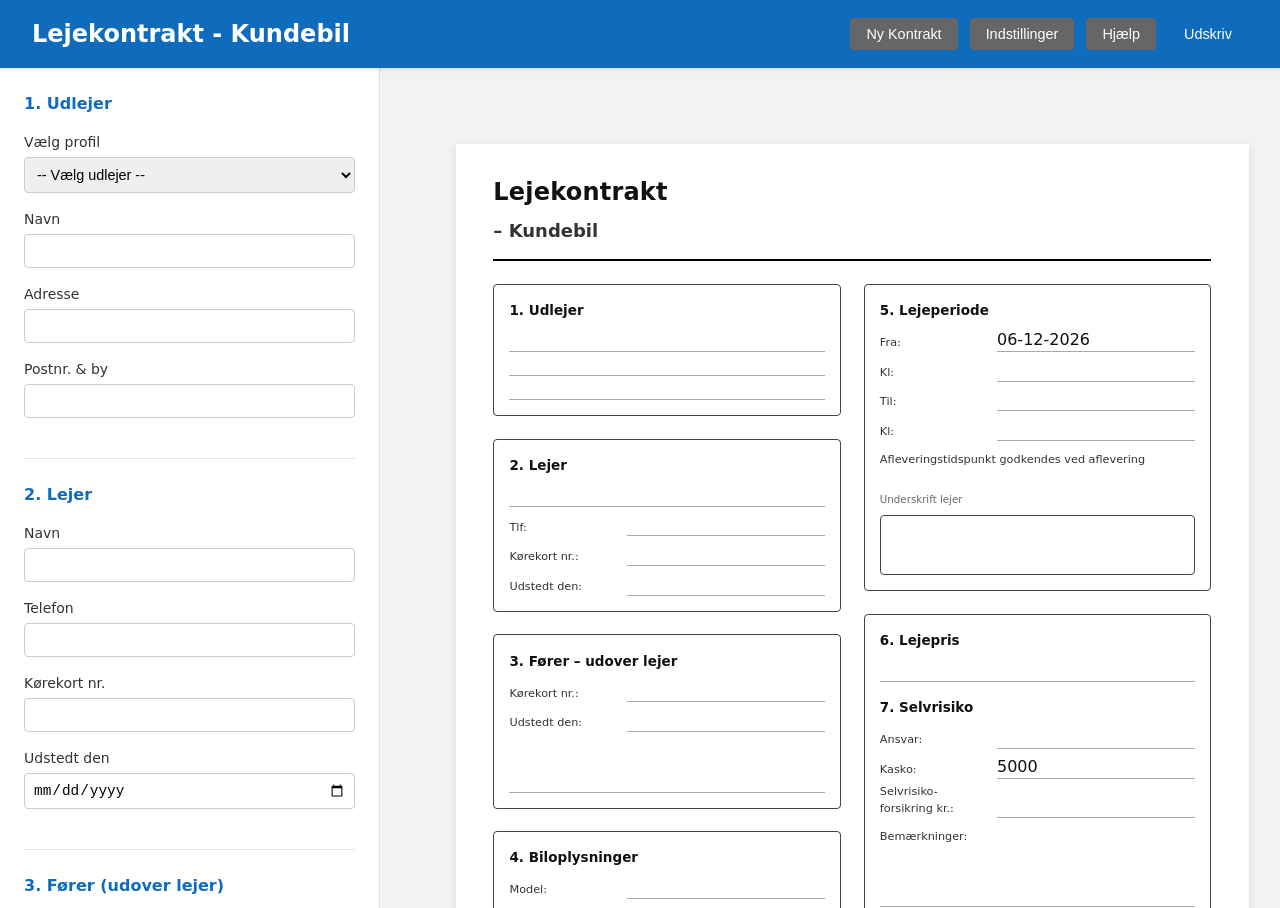
==== index.html @ b152ab87 "Initial commit – lejekontrakt web app Vanilla JS rental contract generator with LocalStorage persist" ====
<!DOCTYPE html>
<html lang="da">
<head>
  <meta charset="UTF-8">
  <meta name="viewport" content="width=device-width, initial-scale=1.0">
  <title>Lejekontrakt - Kundebil</title>
  <link rel="stylesheet" href="css/app.css">
  <link rel="stylesheet" href="css/print.css">
</head>
<body>
  <!-- Header -->
  <header class="app-header no-print">
    <div class="header-content">
      <h1>Lejekontrakt - Kundebil</h1>
      <div class="header-actions">
        <button id="new-contract-btn" class="btn btn-secondary">Ny Kontrakt</button>
        <button id="settings-btn" class="btn btn-secondary">Indstillinger</button>
        <button id="help-btn" class="btn btn-secondary">Hjælp</button>
        <button id="print-btn" class="btn btn-primary">Udskriv</button>
      </div>
    </div>
  </header>

  <!-- Main Layout -->
  <div class="app-container">
    <!-- Sidebar Form -->
    <aside class="form-sidebar no-print">
      <form id="contract-form">
        <!-- Udlejer Section -->
        <section class="form-section">
          <h2>1. Udlejer</h2>
          <div class="form-group">
            <label for="udlejer-select">Vælg profil</label>
            <select id="udlejer-select" class="form-control">
              <option value="">-- Vælg udlejer --</option>
            </select>
          </div>
          <div class="form-group">
            <label for="udlejer-navn">Navn</label>
            <input type="text" id="udlejer-navn" name="udlejer.navn" class="form-control">
          </div>
          <div class="form-group">
            <label for="udlejer-adresse">Adresse</label>
            <input type="text" id="udlejer-adresse" name="udlejer.adresse" class="form-control">
          </div>
          <div class="form-group">
            <label for="udlejer-postby">Postnr. & by</label>
            <input type="text" id="udlejer-postby" name="udlejer.postby" class="form-control">
          </div>
        </section>

        <!-- Lejer Section -->
        <section class="form-section">
          <h2>2. Lejer</h2>
          <div class="form-group">
            <label for="lejer-navn">Navn</label>
            <input type="text" id="lejer-navn" name="lejer.navn" class="form-control">
          </div>
          <div class="form-group">
            <label for="lejer-tlf">Telefon</label>
            <input type="text" id="lejer-tlf" name="lejer.tlf" class="form-control">
          </div>
          <div class="form-group">
            <label for="lejer-koerekortnr">Kørekort nr.</label>
            <input type="text" id="lejer-koerekortnr" name="lejer.koerekortnr" class="form-control">
          </div>
          <div class="form-group">
            <label for="lejer-koerekort-udstedt">Udstedt den</label>
            <input type="date" id="lejer-koerekort-udstedt" name="lejer.koerekort_udstedt" class="form-control">
          </div>
        </section>

        <!-- Fører Section -->
        <section class="form-section">
          <h2>3. Fører (udover lejer)</h2>
          <div class="form-group">
            <label for="foerer-koerekortnr">Kørekort nr.</label>
            <input type="text" id="foerer-koerekortnr" name="foerer.koerekortnr" class="form-control">
          </div>
          <div class="form-group">
            <label for="foerer-koerekort-udstedt">Udstedt den</label>
            <input type="date" id="foerer-koerekort-udstedt" name="foerer.koerekort_udstedt" class="form-control">
          </div>
          <div class="form-group">
            <label for="foerer-tekst">Yderligere oplysninger</label>
            <textarea id="foerer-tekst" name="foerer.tekst" class="form-control" rows="2"></textarea>
          </div>
        </section>

        <!-- Bil Section -->
        <section class="form-section">
          <h2>4. Biloplysninger</h2>
          <div class="form-group">
            <label for="car-select">Vælg bil</label>
            <select id="car-select" class="form-control">
              <option value="">-- Vælg bil --</option>
            </select>
          </div>
          <div class="form-group">
            <label for="bil-model">Model</label>
            <input type="text" id="bil-model" name="bil.model" class="form-control">
          </div>
          <div class="form-group">
            <label for="bil-regnr">Reg. nr.</label>
            <input type="text" id="bil-regnr" name="bil.regnr" class="form-control">
          </div>
          <div class="form-group">
            <label for="bil-km-start">Kilometer ved start</label>
            <input type="text" id="bil-km-start" name="bil.km_start" class="form-control">
          </div>
          <div class="form-group">
            <label for="bil-km-slut">Ved aflevering</label>
            <input type="text" id="bil-km-slut" name="bil.km_slut" class="form-control">
          </div>
          <div class="form-group">
            <label for="bil-kort-km">Kørt km</label>
            <input type="text" id="bil-kort-km" name="bil.kort_km" class="form-control">
          </div>
          <div class="form-group">
            <label for="bil-braendstof">Brændstof pr. km kr.</label>
            <input type="text" id="bil-braendstof" name="bil.braendstof_pr_km" class="form-control">
          </div>
        </section>

        <!-- Lejeperiode Section -->
        <section class="form-section">
          <h2>5. Lejeperiode</h2>
          <div class="form-group">
            <label for="leje-fra">Fra (dato)</label>
            <input type="date" id="leje-fra" name="leje.fra" class="form-control">
          </div>
          <div class="form-group">
            <label for="leje-fra-kl">Kl.</label>
            <input type="text" id="leje-fra-kl" name="leje.fra_kl" class="form-control" placeholder="HH:MM">
          </div>
          <div class="form-group">
            <label for="leje-til">Til (dato)</label>
            <input type="date" id="leje-til" name="leje.til" class="form-control">
          </div>
          <div class="form-group">
            <label for="leje-til-kl">Kl.</label>
            <input type="text" id="leje-til-kl" name="leje.til_kl" class="form-control" placeholder="HH:MM">
          </div>
        </section>

        <!-- Pris & Selvrisiko Section -->
        <section class="form-section">
          <h2>6. Lejepris</h2>
          <div class="form-group">
            <label for="pris-lejepris">Lejepris</label>
            <input type="text" id="pris-lejepris" name="pris.lejepris" class="form-control">
          </div>
        </section>

        <section class="form-section">
          <h2>7. Selvrisiko</h2>
          <div class="form-group">
            <label for="selvrisiko-ansvar">Ansvar</label>
            <input type="text" id="selvrisiko-ansvar" name="selvrisiko.ansvar" class="form-control">
          </div>
          <div class="form-group">
            <label for="selvrisiko-kasko">Kasko</label>
            <input type="text" id="selvrisiko-kasko" name="selvrisiko.kasko" class="form-control">
          </div>
          <div class="form-group">
            <label for="selvrisiko-tillaeg">Selvrisiko-forsikring kr.</label>
            <input type="text" id="selvrisiko-tillaeg" name="selvrisiko.tillaeg" class="form-control">
          </div>
        </section>

        <!-- Bemærkninger Section -->
        <section class="form-section">
          <h2>Bemærkninger</h2>
          <div class="form-group">
            <label for="bemaerkninger">Bemærkninger</label>
            <textarea id="bemaerkninger" name="bemaerkninger" class="form-control" rows="3"></textarea>
          </div>
        </section>

        <!-- Meta Section -->
        <section class="form-section">
          <h2>Dato</h2>
          <div class="form-group">
            <label for="meta-dato">Kontraktdato</label>
            <input type="date" id="meta-dato" name="meta.dato" class="form-control">
          </div>
        </section>

        <!-- Erklæring Section -->
        <section class="form-section">
          <h2>Tro og love-erklæring</h2>
          <div class="form-group">
            <label for="erklaering-ejer">Køretøjet er ejet af</label>
            <input type="text" id="erklaering-ejer" name="erklaering.ejer" class="form-control">
          </div>
          <div class="form-group">
            <label for="erklaering-regnr">Registreringsnummer</label>
            <input type="text" id="erklaering-regnr" name="erklaering.regnr" class="form-control">
          </div>
          <div class="form-group">
            <label for="erklaering-dato">Dato</label>
            <input type="date" id="erklaering-dato" name="erklaering.dato" class="form-control">
          </div>
          <div class="form-group">
            <label for="erklaering-navn">Navn</label>
            <input type="text" id="erklaering-navn" name="erklaering.navn" class="form-control">
          </div>
          <div class="form-group">
            <label for="erklaering-tlf">Telefon</label>
            <input type="text" id="erklaering-tlf" name="erklaering.tlf" class="form-control">
          </div>
        </section>
      </form>
    </aside>

    <!-- Template Preview -->
    <main class="preview-area" id="template-preview">
      <!-- PAGE 1 -->
      <section class="page page-break" id="page-1">
        <header class="header">
          <div class="title">Lejekontrakt</div>
          <div class="subtitle">– Kundebil</div>
        </header>

        <div class="grid-2">
          <!-- Left column -->
          <div>
            <div class="box">
              <h3>1. Udlejer</h3>
              <div class="field" contenteditable="true" data-field="udlejer.navn"></div>
              <div class="field" contenteditable="true" data-field="udlejer.adresse"></div>
              <div class="field" contenteditable="true" data-field="udlejer.postby"></div>
            </div>

            <div class="box">
              <h3>2. Lejer</h3>
              <div class="field" contenteditable="true" data-field="lejer.navn"></div>
              <div class="row">
                <div class="label">Tlf:</div>
                <div class="field" contenteditable="true" data-field="lejer.tlf"></div>
              </div>
              <div class="row">
                <div class="label">Kørekort nr.:</div>
                <div class="field" contenteditable="true" data-field="lejer.koerekortnr"></div>
              </div>
              <div class="row">
                <div class="label">Udstedt den:</div>
                <div class="field" contenteditable="true" data-field="lejer.koerekort_udstedt"></div>
              </div>
            </div>

            <div class="box" style="min-height: 30mm;">
              <h3>3. Fører – udover lejer</h3>
              <div class="row">
                <div class="label">Kørekort nr.:</div>
                <div class="field" contenteditable="true" data-field="foerer.koerekortnr"></div>
              </div>
              <div class="row">
                <div class="label">Udstedt den:</div>
                <div class="field" contenteditable="true" data-field="foerer.koerekort_udstedt"></div>
              </div>
              <div class="field" contenteditable="true" data-field="foerer.tekst" style="min-height: 14mm; margin-top: 2mm;"></div>
            </div>

            <div class="box">
              <h3>4. Biloplysninger</h3>
              <div class="row">
                <div class="label">Model:</div>
                <div class="field" contenteditable="true" data-field="bil.model"></div>
              </div>
              <div class="row">
                <div class="label">Reg. nr.:</div>
                <div class="field" contenteditable="true" data-field="bil.regnr"></div>
              </div>
            </div>
          </div>

          <!-- Right column -->
          <div>
            <div class="box">
              <h3>5. Lejeperiode</h3>
              <div class="row">
                <div class="label">Fra:</div>
                <div class="field" contenteditable="true" data-field="leje.fra"></div>
              </div>
              <div class="row">
                <div class="label">Kl:</div>
                <div class="field" contenteditable="true" data-field="leje.fra_kl"></div>
              </div>
              <div class="row">
                <div class="label">Til:</div>
                <div class="field" contenteditable="true" data-field="leje.til"></div>
              </div>
              <div class="row">
                <div class="label">Kl:</div>
                <div class="field" contenteditable="true" data-field="leje.til_kl"></div>
              </div>
              <div class="label" style="margin-top:3mm;">Afleveringstidspunkt godkendes ved aflevering</div>
              <div class="small muted" style="margin-top:6mm;">Underskrift lejer</div>
              <div class="sign" style="margin-top:2mm; min-height: 16mm;"></div>
            </div>

            <div class="box">
              <h3>6. Lejepris</h3>
              <div class="field" contenteditable="true" data-field="pris.lejepris"></div>
              <h3 style="margin-top:4mm;">7. Selvrisiko</h3>
              <div class="row">
                <div class="label">Ansvar:</div>
                <div class="field" contenteditable="true" data-field="selvrisiko.ansvar"></div>
              </div>
              <div class="row">
                <div class="label">Kasko:</div>
                <div class="field" contenteditable="true" data-field="selvrisiko.kasko"></div>
              </div>
              <div class="row">
                <div class="label">Selvrisiko-forsikring kr.:</div>
                <div class="field" contenteditable="true" data-field="selvrisiko.tillaeg"></div>
              </div>
              <div class="label" style="margin-top:3mm;">Bemærkninger:</div>
              <div class="field" contenteditable="true" data-field="bemaerkninger" style="min-height: 16mm;"></div>
            </div>
          </div>
        </div>

        <div id="note-black" class="note" style="margin-top:6mm;">
          Bilen må kun føres af lejer (eller angivet fører) i lejeperioden. Lejer hæfter for afgifter, bøder m.v.
          Bilen må ikke udleveres til tredjemand. Kæledyr og rygning i bilen er ikke tilladt. Bilen returneres i rengjort stand.
        </div>
        <div id="note-red" class="note red" style="margin-top:2mm;">
          OBS: Læs venligst vilkår på bagsiden/side 2 om ansvar, selvrisiko og erstatning.
          Egenandel ved kasko fremgår af policen og udleveres ved underskrift.
        </div>

        <div class="footer-fields">
          <div class="cols-2">
            <div>
              <div class="row">
                <div class="label">Dato:</div>
                <div class="field" contenteditable="true" data-field="meta.dato"></div>
              </div>
              <div class="row">
                <div class="label">Kilometer ved start:</div>
                <div class="field" contenteditable="true" data-field="bil.km_start"></div>
              </div>
              <div class="row">
                <div class="label">Ved aflevering:</div>
                <div class="field" contenteditable="true" data-field="bil.km_slut"></div>
              </div>
              <div class="row">
                <div class="label">Kørt km:</div>
                <div class="field" contenteditable="true" data-field="bil.kort_km"></div>
              </div>
              <div class="sign" style="margin-top:8mm;">
                <div class="line"></div>
                <div class="caption">Underskrift lejer</div>
              </div>
            </div>
            <div style="display:flex; flex-direction:column;">
              <div class="row">
                <div class="label">Brændstof pr. km kr.:</div>
                <div class="field" contenteditable="true" data-field="bil.braendstof_pr_km"></div>
              </div>
              <div class="sign" id="udlejer-sign" style="margin-top:auto; min-height:38mm; display:flex; flex-direction:column; justify-content:flex-end;">
                <img id="stamp-img" class="stamp-overlay" src="" alt="" style="display:none;">
                <div class="line"></div>
                <div class="caption">Udlejer (navn/underskrift)</div>
              </div>
            </div>
          </div>
        </div>
      </section>

      <!-- PAGE 2 -->
      <section class="page" id="page-2">
        <header class="header">
          <div class="title">Tro og love‑erklæring vedrørende brug af køretøj</div>
        </header>

        <p class="small">
          Undertegnede bekræfter, at jeg har fået overdraget et køretøj til mig.
        </p>

        <div class="box">
          <div class="row">
            <div class="label">Køretøjet er ejet af:</div>
            <div class="field" contenteditable="true" data-field="erklaering.ejer"></div>
          </div>
          <div class="row" style="margin-top:4mm;">
            <div class="label">Køretøjet har registreringsnummer:</div>
            <div class="field" contenteditable="true" data-field="erklaering.regnr"></div>
          </div>
        </div>

        <div class="note" style="margin-top:6mm;">
          I forbindelse med overdragelsen af køretøjet erklærer jeg, at ejeren af køretøjet har
          undersøgt, at der som led i overdragelsen af køretøjet ikke er risiko for, at køretøjet vil blive anvendt til vanvidskørsel.
          Samtidig erklærer jeg, at ejeren har kontrolleret, at mit kørekort er gyldigt.
        </div>

        <div class="note" style="margin-top:4mm;">
          Jeg erklærer endvidere, at jeg og øvrige, der vil få adgang til køretøjet, ikke tidligere har foretaget
          vanvidskørsel eller andre grove overtrædelser af færdselsloven.
        </div>

        <div class="note" style="margin-top:4mm;">
          Som vanvidskørsel anses bl.a. kørsel med en hastighed over 200 km/t, kørsel med en hastighed over 100 km/t med en
          samtidig overskridelse af hastighedsgrænsen med mere end 100 pct., og spirituskørsel med en promille på over 2,00.
        </div>

        <div class="note" style="margin-top:4mm;">
          Jeg erklærer også, at jeg er gjort opmærksom på, at jeg kan blive pålagt det fulde erstatningsansvar,
          hvis køretøjet bliver konfiskeret som følge af vanvidskørsel.
        </div>

        <div style="margin-top:10mm;">
          <div class="row">
            <div class="label">Dato:</div>
            <div class="field" contenteditable="true" data-field="erklaering.dato"></div>
          </div>
          <div class="row" style="margin-top:3mm;">
            <div class="label">Navn:</div>
            <div class="field" contenteditable="true" data-field="erklaering.navn"></div>
          </div>
          <div class="row" style="margin-top:3mm;">
            <div class="label">Tlf:</div>
            <div class="field" contenteditable="true" data-field="erklaering.tlf"></div>
          </div>
        </div>

        <div class="sign-block">
          <div class="sign">
            <div class="line"></div>
            <div class="caption">Underskrift</div>
          </div>
          <div></div>
        </div>
      </section>
    </main>
  </div>

  <!-- Settings Modal -->
  <div id="settings-modal" class="modal no-print">
    <div class="modal-content">
      <div class="modal-header">
        <h2>Indstillinger</h2>
        <button class="close-modal">&times;</button>
      </div>
      
      <div class="modal-tabs">
        <button class="tab-btn active" data-tab="udlejere">Udlejere</button>
        <button class="tab-btn" data-tab="biler">Biler</button>
        <button class="tab-btn" data-tab="defaults">Standardværdier</button>
        <button class="tab-btn" data-tab="stempel">Stempel</button>
        <button class="tab-btn" data-tab="tekster">Tekster</button>
        <button class="tab-btn" data-tab="export">Backup</button>
      </div>

      <div class="modal-body">
        <!-- Udlejere Tab -->
        <div id="udlejere-tab" class="tab-content active">
          <div class="tab-header">
            <h3>Udlejerprofiler</h3>
            <button id="add-udlejer-btn" class="btn btn-primary">Tilføj udlejer</button>
          </div>
          
          <div id="udlejer-form" class="edit-form">
            <h4>Tilføj/Rediger Udlejer</h4>
            <div class="form-group">
              <label for="settings-udlejer-navn">Navn *</label>
              <input type="text" id="settings-udlejer-navn" class="form-control">
            </div>
            <div class="form-group">
              <label for="settings-udlejer-adresse">Adresse</label>
              <input type="text" id="settings-udlejer-adresse" class="form-control">
            </div>
            <div class="form-group">
              <label for="settings-udlejer-postby">Postnr. & by</label>
              <input type="text" id="settings-udlejer-postby" class="form-control">
            </div>
            <div class="form-actions">
              <button id="save-udlejer-btn" class="btn btn-primary">Gem</button>
              <button id="cancel-udlejer-btn" class="btn btn-secondary">Annuller</button>
            </div>
          </div>

          <div id="udlejer-list"></div>
        </div>

        <!-- Biler Tab -->
        <div id="biler-tab" class="tab-content">
          <div class="tab-header">
            <h3>Bilbibliotek</h3>
            <button id="add-car-btn" class="btn btn-primary">Tilføj bil</button>
          </div>
          
          <div id="car-form" class="edit-form">
            <h4>Tilføj/Rediger Bil</h4>
            <div class="form-group">
              <label for="settings-car-model">Model *</label>
              <input type="text" id="settings-car-model" class="form-control">
            </div>
            <div class="form-group">
              <label for="settings-car-regnr">Registreringsnummer *</label>
              <input type="text" id="settings-car-regnr" class="form-control">
            </div>
            <div class="form-group">
              <label for="settings-car-lejepris">Lejepris</label>
              <input type="text" id="settings-car-lejepris" class="form-control">
            </div>
            <div class="form-actions">
              <button id="save-car-btn" class="btn btn-primary">Gem</button>
              <button id="cancel-car-btn" class="btn btn-secondary">Annuller</button>
            </div>
          </div>

          <div id="car-list"></div>
        </div>

        <!-- Defaults Tab -->
        <div id="defaults-tab" class="tab-content">
          <h3>Standardværdier</h3>
          <p class="text-muted">Disse værdier bruges som standard for nye kontrakter</p>
          
          <h4>Lejeperiode</h4>
          <div class="form-group">
            <label class="checkbox-label">
              <input type="checkbox" id="default-start-dato">
              Sæt startdato automatisk til dagens dato
            </label>
          </div>
          <div class="form-group">
            <label for="default-leje-dage">Standard lejeperiode (dage)</label>
            <input type="number" id="default-leje-dage" class="form-control" min="0" placeholder="f.eks. 1">
          </div>
          <div class="form-group">
            <label for="default-fra-kl">Standard starttidspunkt</label>
            <input type="text" id="default-fra-kl" class="form-control" placeholder="HH:MM">
          </div>
          <div class="form-group">
            <label for="default-til-kl">Standard sluttidspunkt</label>
            <input type="text" id="default-til-kl" class="form-control" placeholder="HH:MM">
          </div>

          <h4>Selvrisiko</h4>
          <div class="form-group">
            <label for="default-ansvar">Ansvar</label>
            <input type="text" id="default-ansvar" class="form-control">
          </div>
          <div class="form-group">
            <label for="default-kasko">Kasko</label>
            <input type="text" id="default-kasko" class="form-control">
          </div>
          <div class="form-group">
            <label for="default-tillaeg">Selvrisiko-forsikring kr.</label>
            <input type="text" id="default-tillaeg" class="form-control">
          </div>
          
          <h4>Bil</h4>
          <div class="form-group">
            <label for="default-braendstof">Brændstof pr. km kr.</label>
            <input type="text" id="default-braendstof" class="form-control">
          </div>
          
          <button id="save-defaults-btn" class="btn btn-primary">Gem standardværdier</button>
        </div>

        <!-- Stempel Tab -->
        <div id="stempel-tab" class="tab-content">
          <h3>Stempel / Underskrift</h3>
          <p class="text-muted">Upload et billede der vises som overlay i "Udlejer (navn/underskrift)" boksen ved udskrivning.</p>

          <div id="stamp-preview-wrap" style="display:none; margin: 1rem 0;">
            <img id="stamp-preview-img" src="" alt="Stempel preview" style="max-height: 80px; max-width: 200px; border: 1px solid #ddd; border-radius: 4px; padding: 4px;">
          </div>

          <div class="backup-actions">
            <button id="upload-stamp-btn" class="btn btn-primary">Upload stempel</button>
            <input type="file" id="stamp-file-input" accept="image/*" style="display:none;">
            <button id="remove-stamp-btn" class="btn btn-secondary" style="display:none;">Fjern stempel</button>
          </div>
        </div>

        <!-- Tekster Tab -->
        <div id="tekster-tab" class="tab-content">
          <h3>Tekster på side 1</h3>
          <p class="text-muted">Tilpas de to informationstekster der vises under kontraktfelterne på side 1.</p>

          <div class="form-group" style="margin-top:1.5rem;">
            <label for="settings-note-black">Sort tekst</label>
            <textarea id="settings-note-black" class="form-control" rows="4"></textarea>
          </div>

          <div class="form-group">
            <label for="settings-note-red">Rød tekst (OBS)</label>
            <textarea id="settings-note-red" class="form-control" rows="3"></textarea>
          </div>

          <button id="save-tekster-btn" class="btn btn-primary">Gem tekster</button>
          <button id="reset-tekster-btn" class="btn btn-secondary" style="margin-left:0.5rem;">Nulstil til standard</button>
        </div>

        <!-- Export Tab -->
        <div id="export-tab" class="tab-content">
          <h3>Backup & Gendan</h3>
          <p class="text-muted">Eksporter og importer alle dine data</p>
          
          <div class="backup-actions">
            <button id="export-data-btn" class="btn btn-primary">Eksporter alle data</button>
            <button id="import-data-btn" class="btn btn-secondary">Importer data</button>
            <input type="file" id="import-data-file" accept="application/json" style="display: none;">
          </div>
        </div>
      </div>
    </div>
  </div>

  <!-- Help Modal -->
  <div id="help-modal" class="modal no-print">
    <div class="modal-content">
      <div class="modal-header">
        <h2>Hjælp</h2>
        <button class="close-modal" id="help-close">&times;</button>
      </div>

      <div class="modal-tabs">
        <button class="tab-btn active" onclick="switchHelpTab('generelt')">Generelt</button>
        <button class="tab-btn" onclick="switchHelpTab('url')">URL-integration</button>
        <button class="tab-btn" onclick="switchHelpTab('stempel')">Stempel</button>
        <button class="tab-btn" onclick="switchHelpTab('backup')">Backup</button>
      </div>

      <div class="modal-body">

        <!-- Generelt -->
        <div id="help-generelt" class="tab-content active">
          <h3>Kom godt i gang</h3>
          <p class="text-muted" style="margin-bottom:1rem;">Sådan opretter du en lejekontrakt trin for trin.</p>
          <ol style="line-height:2; padding-left:1.25rem;">
            <li>Åbn <strong>Indstillinger</strong> og opret mindst én udlejerprofil og én bil – disse gemmes til fremtidig brug.</li>
            <li>Vælg udlejer og bil i venstre side, eller udfyld felterne manuelt.</li>
            <li>Udfyld lejers oplysninger: navn, telefon og kørekortoplysninger.</li>
            <li>Angiv lejeperiode (fra/til dato og klokkeslæt) samt lejepris og selvrisiko.</li>
            <li>Gennemse kontrakten i forhåndsvisningen til højre – felterne kan også redigeres direkte der.</li>
            <li>Klik <strong>Udskriv</strong> for at printe kontrakten eller gemme den som PDF.</li>
          </ol>
          <p class="text-muted" style="margin-top:1rem;">Kontrakten gemmes automatisk løbende. Klik <strong>Ny Kontrakt</strong> for at starte en ny.</p>
        </div>

        <!-- URL-integration -->
        <div id="help-url" class="tab-content">
          <h3>URL-integration</h3>
          <p class="text-muted" style="margin-bottom:1rem;">
            Et eksternt system (f.eks. et værkstedssystem, CRM eller bookingsystem) kan åbne appen og forudfylde lejers oplysninger automatisk via URL-parametre.
          </p>
          <h4 style="margin-bottom:0.5rem;">Understøttede parametre</h4>
          <table style="width:100%; border-collapse:collapse; margin-bottom:1.5rem; font-size:0.9rem;">
            <thead>
              <tr style="background:#f5f5f5;">
                <th style="text-align:left; padding:0.5rem 0.75rem; border:1px solid #ddd;">Parameter</th>
                <th style="text-align:left; padding:0.5rem 0.75rem; border:1px solid #ddd;">Felt</th>
                <th style="text-align:left; padding:0.5rem 0.75rem; border:1px solid #ddd;">Format</th>
              </tr>
            </thead>
            <tbody>
              <tr><td style="padding:0.4rem 0.75rem; border:1px solid #ddd;"><code>lejer_navn</code></td><td style="padding:0.4rem 0.75rem; border:1px solid #ddd;">Navn</td><td style="padding:0.4rem 0.75rem; border:1px solid #ddd;">Fritekst</td></tr>
              <tr style="background:#fafafa;"><td style="padding:0.4rem 0.75rem; border:1px solid #ddd;"><code>lejer_tlf</code></td><td style="padding:0.4rem 0.75rem; border:1px solid #ddd;">Telefon</td><td style="padding:0.4rem 0.75rem; border:1px solid #ddd;">Fritekst</td></tr>
              <tr><td style="padding:0.4rem 0.75rem; border:1px solid #ddd;"><code>lejer_koerekortnr</code></td><td style="padding:0.4rem 0.75rem; border:1px solid #ddd;">Kørekort nr.</td><td style="padding:0.4rem 0.75rem; border:1px solid #ddd;">Fritekst</td></tr>
              <tr style="background:#fafafa;"><td style="padding:0.4rem 0.75rem; border:1px solid #ddd;"><code>lejer_koerekort_udstedt</code></td><td style="padding:0.4rem 0.75rem; border:1px solid #ddd;">Udstedt den</td><td style="padding:0.4rem 0.75rem; border:1px solid #ddd;">DD-MM-YYYY</td></tr>
            </tbody>
          </table>
          <h4 style="margin-bottom:0.5rem;">Eksempel-URL</h4>
          <code style="display:block; background:#f5f5f5; border:1px solid #ddd; border-radius:4px; padding:0.75rem; font-size:0.8rem; word-break:break-all; line-height:1.6;">
            https://lejekontrakt.qcompany.dk/?lejer_navn=Jan%20Hansen&amp;lejer_tlf=12345678&amp;lejer_koerekortnr=1234567890&amp;lejer_koerekort_udstedt=15-06-2018
          </code>
          <p class="text-muted" style="margin-top:1rem;">
            Når appen åbner med parametre, oprettes altid en ny kontrakt med de angivne oplysninger. Parametrene fjernes automatisk fra adresselinjen – et genindlæs anvender dem ikke igen.
          </p>
        </div>

        <!-- Stempel -->
        <div id="help-stempel" class="tab-content">
          <h3>Stempel / underskrift-overlay</h3>
          <p class="text-muted" style="margin-bottom:1rem;">Du kan uploade et billede (f.eks. en scannet underskrift eller et firmastempel) der automatisk vises i "Udlejer (navn/underskrift)"-boksen på side 1.</p>
          <ol style="line-height:2; padding-left:1.25rem;">
            <li>Åbn <strong>Indstillinger → Stempel</strong>.</li>
            <li>Klik <strong>Upload stempel</strong> og vælg et billede (PNG med transparent baggrund anbefales).</li>
            <li>Billedet gemmes og vises straks i underskriftsboksen i forhåndsvisningen.</li>
            <li>Stemplet medtages automatisk ved udskrivning.</li>
            <li>Klik <strong>Fjern stempel</strong> for at slette det igen.</li>
          </ol>
          <p class="text-muted" style="margin-top:1rem;">Stemplet gemmes lokalt i browseren og følger med ved backup-eksport.</p>
        </div>

        <!-- Backup -->
        <div id="help-backup" class="tab-content">
          <h3>Backup &amp; Gendan</h3>
          <p class="text-muted" style="margin-bottom:1rem;">Alle data (udlejerprofiler, biler, indstillinger og stempel) gemmes i browserens lokale lager. Brug eksport/import til at tage backup eller flytte data til en anden browser/enhed.</p>
          <h4 style="margin-bottom:0.5rem;">Eksporter</h4>
          <p style="margin-bottom:1rem;">Åbn <strong>Indstillinger → Backup</strong> og klik <strong>Eksporter alle data</strong>. En JSON-fil downloades til din computer.</p>
          <h4 style="margin-bottom:0.5rem;">Importer</h4>
          <p>Klik <strong>Importer data</strong> og vælg en tidligere eksporteret JSON-fil.</p>
          <p class="text-muted" style="margin-top:0.5rem;"><strong>OBS:</strong> Import overskriver alle eksisterende data – tag en eksport først, hvis du vil bevare nuværende data.</p>
        </div>

      </div>
    </div>
  </div>

  <!-- Scripts -->
  <script src="js/storage.js"></script>
  <script src="js/modules/preview.js"></script>
  <script src="js/modules/form.js"></script>
  <script src="js/modules/print.js"></script>
  <script src="js/modules/settings.js"></script>
  <script src="js/modules/udlejer.js"></script>
  <script src="js/modules/cars.js"></script>
  <script src="js/app.js"></script>
</body>
</html>
---- css/app.css ----
/* =================================================================
   APPLICATION STYLES (SCREEN ONLY)
   For print styles, see print.css
   ================================================================= */

/* Reset & Base Styles */
* {
  margin: 0;
  padding: 0;
  box-sizing: border-box;
}

html, body {
  font-family: system-ui, -apple-system, "Segoe UI", Roboto, Arial, sans-serif;
  color: #111;
  line-height: 1.5;
  background: #f5f5f5;
  height: 100%;
}

/* Header */
.app-header {
  background: #0f6cbd;
  color: white;
  padding: 1rem 2rem;
  box-shadow: 0 2px 4px rgba(0,0,0,0.1);
  position: sticky;
  top: 0;
  z-index: 100;
}

.header-content {
  max-width: 1800px;
  margin: 0 auto;
  display: flex;
  justify-content: space-between;
  align-items: center;
}

.app-header h1 {
  font-size: 1.5rem;
  font-weight: 600;
}

.header-actions {
  display: flex;
  gap: 0.75rem;
}

/* Buttons */
.btn {
  padding: 0.5rem 1rem;
  border: none;
  border-radius: 4px;
  font-size: 0.9rem;
  font-weight: 500;
  cursor: pointer;
  transition: all 0.2s;
}

.btn-primary {
  background: #0f6cbd;
  color: white;
}

.btn-primary:hover {
  background: #0d5aab;
}

.btn-secondary {
  background: #666;
  color: white;
}

.btn-secondary:hover {
  background: #555;
}

.btn-sm {
  padding: 0.375rem 0.75rem;
  font-size: 0.85rem;
}

.btn-danger {
  background: #d13438;
  color: white;
}

.btn-danger:hover {
  background: #b02c30;
}

/* Main Layout */
.app-container {
  display: grid;
  grid-template-columns: 380px 1fr;
  max-width: 1800px;
  margin: 0 auto;
  height: calc(100vh - 60px);
  gap: 0;
}

/* Form Sidebar */
.form-sidebar {
  background: white;
  border-right: 1px solid #ddd;
  overflow-y: auto;
  padding: 1.5rem;
}

.form-section {
  margin-bottom: 1.5rem;
  padding-bottom: 1.5rem;
  border-bottom: 1px solid #e5e5e5;
}

.form-section:last-child {
  border-bottom: none;
}

.form-section h2 {
  font-size: 1rem;
  font-weight: 600;
  margin-bottom: 1rem;
  color: #0f6cbd;
}

.form-group {
  margin-bottom: 1rem;
}

.form-group label {
  display: block;
  font-size: 0.875rem;
  font-weight: 500;
  margin-bottom: 0.25rem;
  color: #333;
}

.form-control {
  width: 100%;
  padding: 0.5rem;
  border: 1px solid #ccc;
  border-radius: 4px;
  font-size: 0.9rem;
  transition: border-color 0.2s;
}

.form-control:focus {
  outline: none;
  border-color: #0f6cbd;
  box-shadow: 0 0 0 2px rgba(15, 108, 189, 0.1);
}

textarea.form-control {
  resize: vertical;
  font-family: inherit;
}

select.form-control {
  cursor: pointer;
}

/* Preview Area */
.preview-area {
  background: #f2f2f2;
  overflow-y: auto;
  padding: 20mm;
}

/* Template Styles (for screen display) */
.page {
  background: white;
  width: 210mm;
  min-height: 297mm;
  box-shadow: 0 2px 8px rgba(0,0,0,0.1);
  padding: 8mm 10mm;
  margin: 0 auto 10mm;
  position: relative;
}

.header {
  margin-bottom: 6mm;
  border-bottom: 2px solid #000;
  padding-bottom: 4mm;
}

.title {
  font-size: 24px;
  font-weight: 800;
  letter-spacing: 0.2px;
}

.subtitle {
  font-size: 18px;
  font-weight: 600;
  color: #333;
  margin-top: 2mm;
}

.grid-2 {
  display: grid;
  grid-template-columns: 1fr 1fr;
  gap: 6mm;
}

.box {
  border: 1.5px solid #444;
  border-radius: 4px;
  padding: 4mm;
  min-height: 25mm;
  margin-bottom: 6mm;
}

.box h3 {
  margin: 0 0 2mm 0;
  font-size: 13.5px;
  font-weight: 700;
}

.label {
  font-size: 11.25px;
  color: #333;
  margin-top: 1.5mm;
}

.row {
  display: grid;
  grid-template-columns: 28mm 1fr;
  gap: 3mm;
  align-items: end;
  margin-top: 1.5mm;
}

.row .label {
  margin: 0;
}

/* Fields */
.field {
  border-bottom: 1px solid #aaa;
  min-height: 17px;
  padding: 2px 0 1px;
  line-height: 1.25;
}

.field[contenteditable="true"] {
  outline: none;
  cursor: text;
}

.field[contenteditable="true"]:focus {
  background: #ffffcc;
  border-bottom-color: #0f6cbd;
}

.field-value {
  display: none;
}

/* Notes and text */
.note {
  font-size: 10.5px;
  color: #333;
  line-height: 1.4;
}

.note.red {
  color: #a60000;
}

.small {
  font-size: 10.25px;
}

.muted {
  color: #666;
}

.text-muted {
  color: #666;
  font-size: 0.875rem;
}

/* Stamp overlay */
.stamp-overlay {
  position: absolute;
  top: 3mm;
  left: 50%;
  transform: translateX(-50%);
  max-width: calc(100% - 6mm);
  max-height: calc(100% - 16mm);
  object-fit: contain;
  object-position: center;
  opacity: 0.9;
  pointer-events: none;
}

/* Signature blocks */
.sign-block {
  display: grid;
  grid-template-columns: 1fr 1fr;
  gap: 6mm;
  margin-top: 6mm;
}

.sign {
  border: 1.5px solid #444;
  border-radius: 4px;
  padding: 4mm;
  min-height: 22mm;
  position: relative;
}

.sign .line {
  border-top: 1px solid #666;
  margin-top: 10mm;
}

.sign .caption {
  font-size: 10.5px;
  color: #333;
  margin-top: 2mm;
}

/* Footer fields */
.footer-fields {
  display: block;
  margin-top: 6mm;
}

.cols-2 {
  display: grid;
  grid-template-columns: 1fr 1fr;
  gap: 4mm;
}

.cols-3 {
  display: grid;
  grid-template-columns: 1fr 1fr 1fr;
  gap: 4mm;
}

/* Modal */
.modal {
  display: none;
  position: fixed;
  top: 0;
  left: 0;
  right: 0;
  bottom: 0;
  background: rgba(0,0,0,0.5);
  z-index: 1000;
  align-items: center;
  justify-content: center;
  padding: 2rem;
}

.modal.active {
  display: flex;
}

.modal-content {
  background: white;
  border-radius: 8px;
  width: 100%;
  max-width: 900px;
  max-height: 90vh;
  display: flex;
  flex-direction: column;
  box-shadow: 0 4px 20px rgba(0,0,0,0.3);
}

.modal-header {
  display: flex;
  justify-content: space-between;
  align-items: center;
  padding: 1.5rem;
  border-bottom: 1px solid #ddd;
}

.modal-header h2 {
  font-size: 1.5rem;
  font-weight: 600;
}

.close-modal {
  background: none;
  border: none;
  font-size: 2rem;
  cursor: pointer;
  color: #666;
  line-height: 1;
  padding: 0;
  width: 2rem;
  height: 2rem;
}

.close-modal:hover {
  color: #000;
}

.modal-tabs {
  display: flex;
  border-bottom: 1px solid #ddd;
  padding: 0 1.5rem;
  background: #f5f5f5;
}

.tab-btn {
  background: none;
  border: none;
  padding: 1rem 1.5rem;
  cursor: pointer;
  font-size: 0.9rem;
  font-weight: 500;
  color: #666;
  border-bottom: 2px solid transparent;
  transition: all 0.2s;
}

.tab-btn:hover {
  color: #333;
}

.tab-btn.active {
  color: #0f6cbd;
  border-bottom-color: #0f6cbd;
}

.modal-body {
  padding: 1.5rem;
  overflow-y: auto;
  flex: 1;
}

.tab-content {
  display: none;
}

.tab-content.active {
  display: block;
}

.tab-header {
  display: flex;
  justify-content: space-between;
  align-items: center;
  margin-bottom: 1.5rem;
}

.tab-header h3 {
  font-size: 1.25rem;
  font-weight: 600;
}

/* List Items */
.list-item {
  display: flex;
  justify-content: space-between;
  align-items: center;
  padding: 1rem;
  border: 1px solid #ddd;
  border-radius: 4px;
  margin-bottom: 0.75rem;
  background: white;
}

.list-item-content {
  flex: 1;
}

.list-item-content strong {
  display: block;
  font-size: 1rem;
  margin-bottom: 0.25rem;
}

.list-item-actions {
  display: flex;
  gap: 0.5rem;
}

.badge {
  display: inline-block;
  background: #0f6cbd;
  color: white;
  padding: 0.125rem 0.5rem;
  border-radius: 12px;
  font-size: 0.75rem;
  font-weight: 500;
  margin-left: 0.5rem;
}

.empty-message {
  text-align: center;
  color: #666;
  padding: 2rem;
  font-style: italic;
}

/* Edit Forms */
.edit-form {
  display: none;
  background: #f9f9f9;
  border: 1px solid #ddd;
  border-radius: 4px;
  padding: 1.5rem;
  margin-bottom: 1.5rem;
}

.edit-form.active {
  display: block;
}

.edit-form h4 {
  margin-bottom: 1rem;
  font-size: 1.1rem;
}

.form-actions {
  display: flex;
  gap: 0.75rem;
  margin-top: 1rem;
}

/* Checkbox label */
.checkbox-label {
  display: flex;
  align-items: center;
  gap: 0.5rem;
  font-size: 0.9rem;
  cursor: pointer;
}

/* Backup Actions */
.backup-actions {
  display: flex;
  flex-direction: column;
  gap: 1rem;
  max-width: 300px;
}

/* Toast Messages */
.toast-message {
  position: fixed;
  bottom: 2rem;
  right: 2rem;
  background: #333;
  color: white;
  padding: 1rem 1.5rem;
  border-radius: 4px;
  box-shadow: 0 4px 12px rgba(0,0,0,0.3);
  opacity: 0;
  transform: translateY(20px);
  transition: all 0.3s;
  z-index: 2000;
}

.toast-message.show {
  opacity: 1;
  transform: translateY(0);
}

/* Responsive Design */
@media (max-width: 1200px) {
  .app-container {
    grid-template-columns: 320px 1fr;
  }
}

@media (max-width: 968px) {
  .app-container {
    grid-template-columns: 1fr;
    height: auto;
  }
  
  .form-sidebar {
    border-right: none;
    border-bottom: 1px solid #ddd;
  }
  
  .preview-area {
    padding: 10mm;
  }
}

@media (max-width: 640px) {
  .app-header {
    padding: 1rem;
  }
  
  .header-content {
    flex-direction: column;
    gap: 1rem;
    align-items: stretch;
  }
  
  .header-actions {
    flex-direction: column;
  }
  
  .form-sidebar {
    padding: 1rem;
  }
  
  .modal {
    padding: 0.5rem;
  }
  
  .modal-content {
    max-height: 95vh;
  }
}
---- css/print.css ----
/* =================================================================
   PRINT STYLES - OPTIMIZED FOR 2-PAGE A4 OUTPUT
   These styles override screen styles when printing
   ================================================================= */

@page {
  size: A4;
  margin: 10mm 12mm;
}

@media print {
  /* Hide all UI elements */
  .no-print,
  .app-header,
  .form-sidebar,
  .modal,
  .toast-message {
    display: none !important;
  }

  /* Reset body and layout */
  html, body {
    margin: 0;
    padding: 0;
    background: #fff;
    height: auto;
  }

  .app-container {
    display: block;
    margin: 0;
    padding: 0;
    height: auto;
  }

  .preview-area {
    background: #fff;
    padding: 0;
    margin: 0;
  }

  /* Page styles */
  .page {
    background: #fff;
    box-shadow: none;
    margin: 0;
    padding: 0;
    width: auto;
    min-height: auto;
    page-break-after: auto;
  }

  .page-break {
    page-break-after: always;
  }

  /* Optimized spacing for 2-page layout */
  .header {
    margin-bottom: 4mm;
    padding-bottom: 3mm;
    border-bottom: 2px solid #000;
  }

  .title {
    font-size: 20px;
    font-weight: 800;
    letter-spacing: 0.2px;
  }

  .subtitle {
    font-size: 16px;
    font-weight: 600;
    color: #333;
    margin-top: 1.5mm;
  }

  /* Grid and boxes */
  .grid-2 {
    display: grid;
    grid-template-columns: 1fr 1fr;
    gap: 4mm;
  }

  .box {
    border: 1.5px solid #444;
    border-radius: 3px;
    padding: 3mm;
    min-height: auto;
    margin-bottom: 4mm;
  }

  .box:last-child {
    margin-bottom: 0;
  }

  .box h3 {
    margin: 0 0 1.5mm 0;
    font-size: 12px;
    font-weight: 700;
  }

  /* Labels and rows */
  .label {
    font-size: 10px;
    color: #333;
    margin-top: 1mm;
  }

  .row {
    display: grid;
    grid-template-columns: 28mm 1fr;
    gap: 2mm;
    align-items: end;
    margin-top: 1mm;
  }

  .row .label {
    margin: 0;
  }

  /* Fields - show content, hide input */
  .field {
    border-bottom: 1px solid #666;
    min-height: 14px;
    padding: 1px 0;
    font-size: 11px;
    line-height: 1.2;
  }

  .field[contenteditable] {
    display: none !important;
  }

  .field-value {
    display: inline !important;
    white-space: pre-wrap;
    font-size: 11px;
  }

  /* Notes and text */
  .note {
    font-size: 9.5px;
    color: #333;
    line-height: 1.3;
  }

  .note.red {
    color: #a60000;
  }

  .small {
    font-size: 9.5px;
  }

  .muted {
    color: #666;
  }

  /* Signature blocks */
  .sign-block {
    display: grid;
    grid-template-columns: 1fr 1fr;
    gap: 4mm;
    margin-top: 8mm;
  }

  .sign {
    border: 1.5px solid #444;
    border-radius: 3px;
    padding: 3mm;
    min-height: 18mm;
    position: relative;
  }

  .stamp-overlay {
    display: block !important;
    position: absolute;
    top: 3mm;
    left: 50%;
    transform: translateX(-50%);
    max-width: calc(100% - 6mm);
    max-height: calc(100% - 16mm);
    object-fit: contain;
    object-position: center;
    opacity: 0.9;
    pointer-events: none;
  }

  .sign .line {
    border-top: 1px solid #666;
    margin-top: 8mm;
  }

  .sign .caption {
    font-size: 9px;
    color: #333;
    margin-top: 1.5mm;
  }

  /* Footer fields */
  .footer-fields {
    display: block;
    margin-top: 4mm;
  }

  .cols-2 {
    display: grid;
    grid-template-columns: 1fr 1fr;
    gap: 3mm;
  }

  .cols-3 {
    display: grid;
    grid-template-columns: 1fr 1fr 1fr;
    gap: 3mm;
  }

  /* Page-specific optimizations */
  #page-1 {
    padding: 8mm 10mm;
  }

  #page-1 .grid-2 {
    margin-bottom: 4mm;
  }

  #page-1 .note {
    margin-top: 4mm;
  }

  #page-1 .note + .note {
    margin-top: 2mm;
  }

  #page-2 {
    padding: 8mm 10mm;
  }

  #page-2 .small {
    margin-bottom: 4mm;
  }

  #page-2 .box {
    margin-bottom: 4mm;
  }

  #page-2 .note {
    margin-top: 4mm;
  }

  #page-2 .note + .note {
    margin-top: 3mm;
  }

  /* Ensure no orphans or widows */
  p, .note, .label {
    orphans: 3;
    widows: 3;
  }

  /* Prevent breaks inside elements */
  .box,
  .sign,
  .row {
    page-break-inside: avoid;
  }

  /* Force page breaks */
  .page-break {
    page-break-after: always !important;
    break-after: page !important;
  }

  /* Remove any backgrounds or shadows */
  * {
    background: transparent !important;
    box-shadow: none !important;
  }

  .page,
  .box,
  .sign {
    background: white !important;
  }

  /* Ensure all text is black for printing */
  body {
    color: #000;
  }

  /* Print hyperlinks without underlines */
  a {
    text-decoration: none;
  }
}

/* Additional optimizations for specific printers */
@media print and (color) {
  .note.red {
    color: #d00 !important;
  }
}

@media print and (monochrome) {
  .note.red {
    font-weight: 600;
  }
}
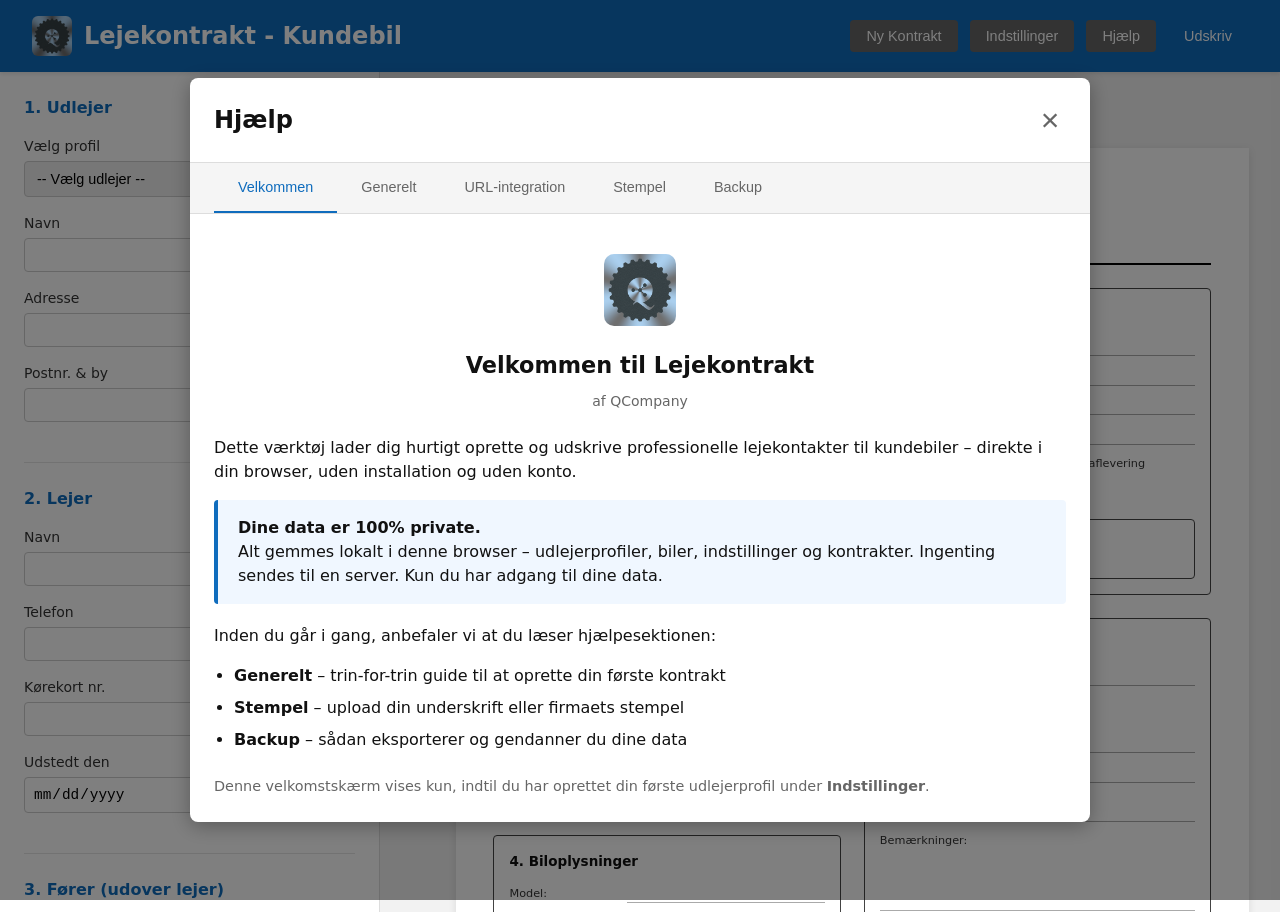
==== commit fd8a91c1: "working version in danish" ====
--- a/index.html
+++ b/index.html
@@ -3,7 +3,55 @@
 <head>
   <meta charset="UTF-8">
   <meta name="viewport" content="width=device-width, initial-scale=1.0">
-  <title>Lejekontrakt - Kundebil</title>
+  <title>Lejekontrakt til Kundebil – Gratis og Nem | QCompany</title>
+
+  <!-- SEO -->
+  <meta name="description" content="Opret en professionel lejekontrakt til kundebiler på få minutter. Udfyld udlejer, lejer og biloplysninger – og udskriv direkte fra browseren. Gratis og uden konto.">
+  <meta name="keywords" content="lejekontrakt, kundebil, lånebilaaftale, lejekontrakt bil, gratis lejekontrakt, udlejningskontrakt bil, billejekontrakt, QCompany">
+  <meta name="author" content="QCompany">
+  <meta name="robots" content="index, follow">
+  <link rel="canonical" href="https://lejekontrakt.qcompany.dk/">
+
+  <!-- Favicon -->
+  <link rel="icon" type="image/png" href="images/appicon.png">
+  <link rel="apple-touch-icon" sizes="60x60" href="images/touch-icon-iphone.png">
+  <link rel="apple-touch-icon" sizes="120x120" href="images/touch-icon-iphone-retina.png">
+  <link rel="apple-touch-icon" sizes="76x76" href="images/touch-icon-ipad.png">
+  <link rel="apple-touch-icon" sizes="152x152" href="images/touch-icon-ipad-retina.png">
+
+  <!-- Open Graph (social sharing) -->
+  <meta property="og:type" content="website">
+  <meta property="og:url" content="https://lejekontrakt.qcompany.dk/">
+  <meta property="og:title" content="Lejekontrakt til Kundebil – Gratis og Nem | QCompany">
+  <meta property="og:description" content="Opret en professionel lejekontrakt til kundebiler på få minutter. Udfyld, tilpas og udskriv direkte fra browseren. Gratis og uden konto.">
+  <meta property="og:image" content="https://lejekontrakt.qcompany.dk/images/iTunesArtwork.png">
+  <meta property="og:locale" content="da_DK">
+  <meta property="og:site_name" content="QCompany Lejekontrakt">
+
+  <!-- Schema.org structured data -->
+  <script type="application/ld+json">
+  {
+    "@context": "https://schema.org",
+    "@type": "WebApplication",
+    "name": "Lejekontrakt til Kundebil",
+    "description": "Opret en professionel lejekontrakt til kundebiler på få minutter. Udfyld, tilpas og udskriv direkte fra browseren.",
+    "url": "https://lejekontrakt.qcompany.dk/",
+    "applicationCategory": "BusinessApplication",
+    "operatingSystem": "Any",
+    "offers": {
+      "@type": "Offer",
+      "price": "0",
+      "priceCurrency": "DKK"
+    },
+    "publisher": {
+      "@type": "Organization",
+      "name": "QCompany",
+      "url": "https://qcompany.dk"
+    },
+    "inLanguage": "da"
+  }
+  </script>
+
   <link rel="stylesheet" href="css/app.css">
   <link rel="stylesheet" href="css/print.css">
 </head>
@@ -11,7 +59,10 @@
   <!-- Header -->
   <header class="app-header no-print">
     <div class="header-content">
-      <h1>Lejekontrakt - Kundebil</h1>
+      <div class="header-brand">
+        <img src="images/iTunesArtwork.png" alt="QCompany logo" class="header-logo">
+        <h1>Lejekontrakt - Kundebil</h1>
+      </div>
       <div class="header-actions">
         <button id="new-contract-btn" class="btn btn-secondary">Ny Kontrakt</button>
         <button id="settings-btn" class="btn btn-secondary">Indstillinger</button>
@@ -435,6 +486,11 @@
           <div></div>
         </div>
       </section>
+
+      <!-- Footer -->
+      <footer class="app-footer no-print">
+        <p>&copy; <span id="footer-year"></span> <a href="https://qcompany.dk" target="_blank" rel="noopener">QCompany</a> – Alle rettigheder forbeholdes</p>
+      </footer>
     </main>
   </div>
 
@@ -609,6 +665,11 @@
             <button id="import-data-btn" class="btn btn-secondary">Importer data</button>
             <input type="file" id="import-data-file" accept="application/json" style="display: none;">
           </div>
+
+          <hr style="margin: 1.5rem 0; border: none; border-top: 1px solid #eee;">
+          <h4 style="margin-bottom: 0.5rem; color: #c0392b;">Nulstil alle data</h4>
+          <p class="text-muted" style="margin-bottom: 1rem;">Sletter alle gemte data permanent – udlejerprofiler, biler, indstillinger og nuværende kontrakt. Kan ikke fortrydes.</p>
+          <button id="reset-all-btn" class="btn btn-danger">Nulstil alle data</button>
         </div>
       </div>
     </div>
@@ -623,13 +684,45 @@
       </div>
 
       <div class="modal-tabs">
-        <button class="tab-btn active" onclick="switchHelpTab('generelt')">Generelt</button>
+        <button class="tab-btn" id="help-tab-velkommen" onclick="switchHelpTab('velkommen')" style="display:none;">Velkommen</button>
+        <button class="tab-btn active" id="help-tab-generelt" onclick="switchHelpTab('generelt')">Generelt</button>
         <button class="tab-btn" onclick="switchHelpTab('url')">URL-integration</button>
         <button class="tab-btn" onclick="switchHelpTab('stempel')">Stempel</button>
         <button class="tab-btn" onclick="switchHelpTab('backup')">Backup</button>
       </div>
 
       <div class="modal-body">
+
+        <!-- Velkommen (kun vist når ingen indstillinger er gemt) -->
+        <div id="help-velkommen" class="tab-content">
+          <div style="text-align:center; padding: 1rem 0 1.5rem;">
+            <img src="images/iTunesArtwork.png" alt="QCompany logo" style="height:72px; width:auto; border-radius:10px; margin-bottom:1rem;">
+            <h3 style="font-size:1.4rem; margin-bottom:0.5rem;">Velkommen til Lejekontrakt</h3>
+            <p class="text-muted">af QCompany</p>
+          </div>
+
+          <p style="margin-bottom:1rem;">
+            Dette værktøj lader dig hurtigt oprette og udskrive professionelle lejekontakter til kundebiler –
+            direkte i din browser, uden installation og uden konto.
+          </p>
+
+          <div style="background:#f0f7ff; border-left:4px solid #0f6cbd; border-radius:4px; padding:1rem 1.25rem; margin-bottom:1.25rem;">
+            <strong>Dine data er 100% private.</strong><br>
+            Alt gemmes lokalt i denne browser – udlejerprofiler, biler, indstillinger og kontrakter.
+            Ingenting sendes til en server. Kun du har adgang til dine data.
+          </div>
+
+          <p style="margin-bottom:0.75rem;">Inden du går i gang, anbefaler vi at du læser hjælpesektionen:</p>
+          <ul style="line-height:2; padding-left:1.25rem; margin-bottom:1.25rem;">
+            <li><strong>Generelt</strong> – trin-for-trin guide til at oprette din første kontrakt</li>
+            <li><strong>Stempel</strong> – upload din underskrift eller firmaets stempel</li>
+            <li><strong>Backup</strong> – sådan eksporterer og gendanner du dine data</li>
+          </ul>
+
+          <p class="text-muted" style="font-size:0.9rem;">
+            Denne velkomstskærm vises kun, indtil du har oprettet din første udlejerprofil under <strong>Indstillinger</strong>.
+          </p>
+        </div>
 
         <!-- Generelt -->
         <div id="help-generelt" class="tab-content active">
@@ -707,6 +800,7 @@
   </div>
 
   <!-- Scripts -->
+  <script>document.getElementById('footer-year').textContent = new Date().getFullYear();</script>
   <script src="js/storage.js"></script>
   <script src="js/modules/preview.js"></script>
   <script src="js/modules/form.js"></script>
--- a/css/app.css
+++ b/css/app.css
@@ -42,9 +42,42 @@
   font-weight: 600;
 }
 
+.header-brand {
+  display: flex;
+  align-items: center;
+  gap: 0.75rem;
+}
+
+.header-logo {
+  height: 40px;
+  width: auto;
+  border-radius: 6px;
+}
+
 .header-actions {
   display: flex;
   gap: 0.75rem;
+}
+
+/* Footer */
+.app-footer {
+  background: transparent;
+  color: rgba(0,0,0,0.25);
+  text-align: center;
+  padding: 0.6rem 2rem;
+  font-size: 0.75rem;
+  letter-spacing: 0.04em;
+  user-select: none;
+}
+
+.app-footer a {
+  color: rgba(0,0,0,0.3);
+  font-weight: 600;
+  text-decoration: none;
+}
+
+.app-footer a:hover {
+  color: rgba(0,0,0,0.5);
 }
 
 /* Buttons */
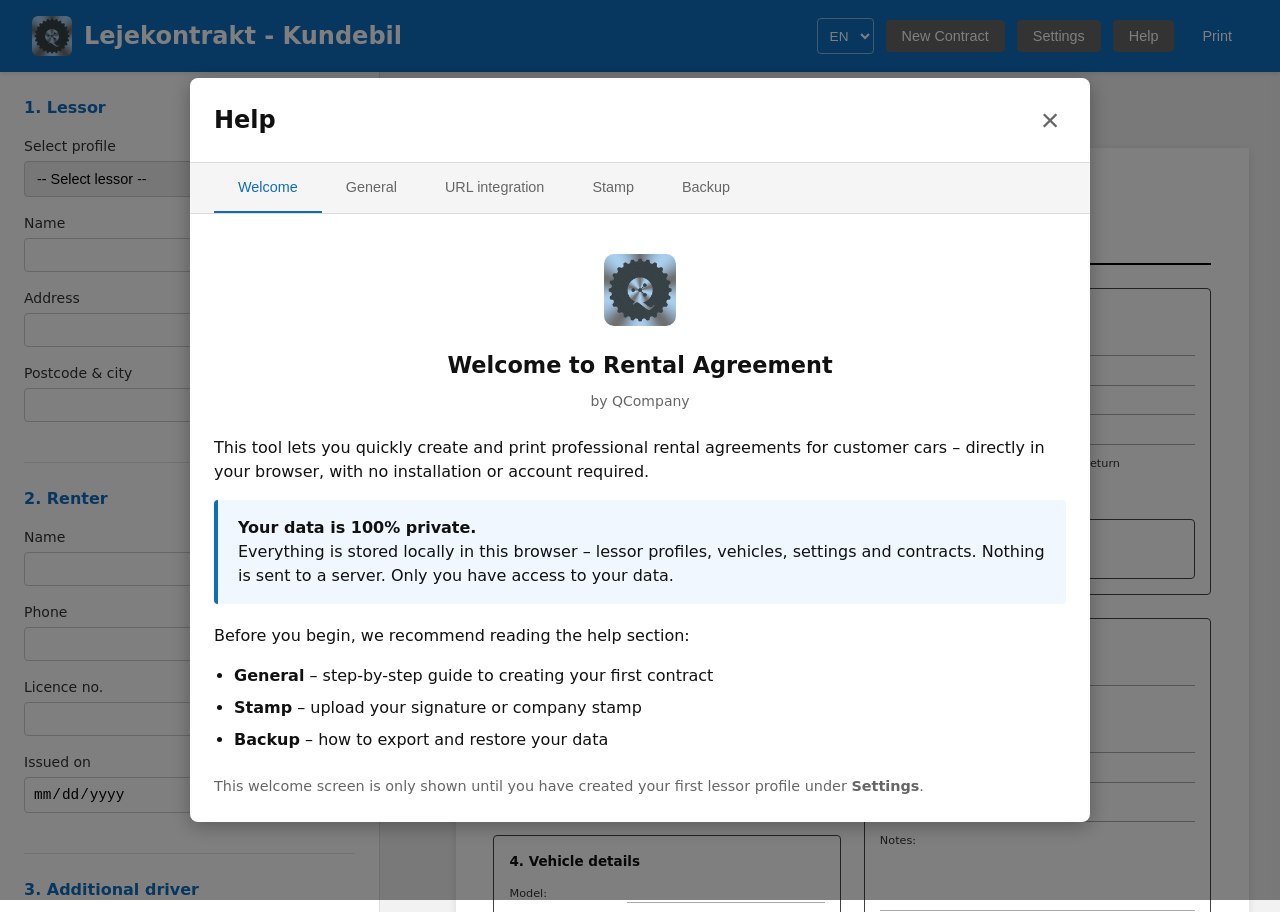
==== commit 69948f62: "now with language support" ====
--- a/index.html
+++ b/index.html
@@ -64,10 +64,15 @@
         <h1>Lejekontrakt - Kundebil</h1>
       </div>
       <div class="header-actions">
-        <button id="new-contract-btn" class="btn btn-secondary">Ny Kontrakt</button>
-        <button id="settings-btn" class="btn btn-secondary">Indstillinger</button>
-        <button id="help-btn" class="btn btn-secondary">Hjælp</button>
-        <button id="print-btn" class="btn btn-primary">Udskriv</button>
+        <select id="lang-switcher" class="lang-switcher" aria-label="Language">
+          <option value="da">DA</option>
+          <option value="en">EN</option>
+          <option value="de">DE</option>
+        </select>
+        <button id="new-contract-btn" class="btn btn-secondary" data-i18n="ui.header.btn_new">Ny Kontrakt</button>
+        <button id="settings-btn" class="btn btn-secondary" data-i18n="ui.header.btn_settings">Indstillinger</button>
+        <button id="help-btn" class="btn btn-secondary" data-i18n="ui.header.btn_help">Hjælp</button>
+        <button id="print-btn" class="btn btn-primary" data-i18n="ui.header.btn_print">Udskriv</button>
       </div>
     </div>
   </header>
@@ -79,185 +84,185 @@
       <form id="contract-form">
         <!-- Udlejer Section -->
         <section class="form-section">
-          <h2>1. Udlejer</h2>
-          <div class="form-group">
-            <label for="udlejer-select">Vælg profil</label>
+          <h2 data-i18n="ui.form.section_udlejer">1. Udlejer</h2>
+          <div class="form-group">
+            <label for="udlejer-select" data-i18n="ui.form.label_vaelg_profil">Vælg profil</label>
             <select id="udlejer-select" class="form-control">
-              <option value="">-- Vælg udlejer --</option>
+              <option value="" data-i18n="ui.form.option_select_udlejer">-- Vælg udlejer --</option>
             </select>
           </div>
           <div class="form-group">
-            <label for="udlejer-navn">Navn</label>
+            <label for="udlejer-navn" data-i18n="ui.form.label_navn">Navn</label>
             <input type="text" id="udlejer-navn" name="udlejer.navn" class="form-control">
           </div>
           <div class="form-group">
-            <label for="udlejer-adresse">Adresse</label>
+            <label for="udlejer-adresse" data-i18n="ui.form.label_adresse">Adresse</label>
             <input type="text" id="udlejer-adresse" name="udlejer.adresse" class="form-control">
           </div>
           <div class="form-group">
-            <label for="udlejer-postby">Postnr. & by</label>
+            <label for="udlejer-postby" data-i18n="ui.form.label_postby">Postnr. & by</label>
             <input type="text" id="udlejer-postby" name="udlejer.postby" class="form-control">
           </div>
         </section>
 
         <!-- Lejer Section -->
         <section class="form-section">
-          <h2>2. Lejer</h2>
-          <div class="form-group">
-            <label for="lejer-navn">Navn</label>
+          <h2 data-i18n="ui.form.section_lejer">2. Lejer</h2>
+          <div class="form-group">
+            <label for="lejer-navn" data-i18n="ui.form.label_navn">Navn</label>
             <input type="text" id="lejer-navn" name="lejer.navn" class="form-control">
           </div>
           <div class="form-group">
-            <label for="lejer-tlf">Telefon</label>
+            <label for="lejer-tlf" data-i18n="ui.form.label_telefon">Telefon</label>
             <input type="text" id="lejer-tlf" name="lejer.tlf" class="form-control">
           </div>
           <div class="form-group">
-            <label for="lejer-koerekortnr">Kørekort nr.</label>
+            <label for="lejer-koerekortnr" data-i18n="ui.form.label_koerekortnr">Kørekort nr.</label>
             <input type="text" id="lejer-koerekortnr" name="lejer.koerekortnr" class="form-control">
           </div>
           <div class="form-group">
-            <label for="lejer-koerekort-udstedt">Udstedt den</label>
+            <label for="lejer-koerekort-udstedt" data-i18n="ui.form.label_udstedt_den">Udstedt den</label>
             <input type="date" id="lejer-koerekort-udstedt" name="lejer.koerekort_udstedt" class="form-control">
           </div>
         </section>
 
         <!-- Fører Section -->
         <section class="form-section">
-          <h2>3. Fører (udover lejer)</h2>
-          <div class="form-group">
-            <label for="foerer-koerekortnr">Kørekort nr.</label>
+          <h2 data-i18n="ui.form.section_foerer">3. Fører (udover lejer)</h2>
+          <div class="form-group">
+            <label for="foerer-koerekortnr" data-i18n="ui.form.label_koerekortnr">Kørekort nr.</label>
             <input type="text" id="foerer-koerekortnr" name="foerer.koerekortnr" class="form-control">
           </div>
           <div class="form-group">
-            <label for="foerer-koerekort-udstedt">Udstedt den</label>
+            <label for="foerer-koerekort-udstedt" data-i18n="ui.form.label_udstedt_den">Udstedt den</label>
             <input type="date" id="foerer-koerekort-udstedt" name="foerer.koerekort_udstedt" class="form-control">
           </div>
           <div class="form-group">
-            <label for="foerer-tekst">Yderligere oplysninger</label>
+            <label for="foerer-tekst" data-i18n="ui.form.label_yderligere">Yderligere oplysninger</label>
             <textarea id="foerer-tekst" name="foerer.tekst" class="form-control" rows="2"></textarea>
           </div>
         </section>
 
         <!-- Bil Section -->
         <section class="form-section">
-          <h2>4. Biloplysninger</h2>
-          <div class="form-group">
-            <label for="car-select">Vælg bil</label>
+          <h2 data-i18n="ui.form.section_bil">4. Biloplysninger</h2>
+          <div class="form-group">
+            <label for="car-select" data-i18n="ui.form.label_vaelg_bil">Vælg bil</label>
             <select id="car-select" class="form-control">
-              <option value="">-- Vælg bil --</option>
+              <option value="" data-i18n="ui.form.option_select_bil">-- Vælg bil --</option>
             </select>
           </div>
           <div class="form-group">
-            <label for="bil-model">Model</label>
+            <label for="bil-model" data-i18n="ui.form.label_model">Model</label>
             <input type="text" id="bil-model" name="bil.model" class="form-control">
           </div>
           <div class="form-group">
-            <label for="bil-regnr">Reg. nr.</label>
+            <label for="bil-regnr" data-i18n="ui.form.label_regnr">Reg. nr.</label>
             <input type="text" id="bil-regnr" name="bil.regnr" class="form-control">
           </div>
           <div class="form-group">
-            <label for="bil-km-start">Kilometer ved start</label>
+            <label for="bil-km-start" data-i18n="ui.form.label_km_start">Kilometer ved start</label>
             <input type="text" id="bil-km-start" name="bil.km_start" class="form-control">
           </div>
           <div class="form-group">
-            <label for="bil-km-slut">Ved aflevering</label>
+            <label for="bil-km-slut" data-i18n="ui.form.label_km_slut">Ved aflevering</label>
             <input type="text" id="bil-km-slut" name="bil.km_slut" class="form-control">
           </div>
           <div class="form-group">
-            <label for="bil-kort-km">Kørt km</label>
+            <label for="bil-kort-km" data-i18n="ui.form.label_koert_km">Kørt km</label>
             <input type="text" id="bil-kort-km" name="bil.kort_km" class="form-control">
           </div>
           <div class="form-group">
-            <label for="bil-braendstof">Brændstof pr. km kr.</label>
+            <label for="bil-braendstof" data-i18n="ui.form.label_braendstof">Brændstof pr. km kr.</label>
             <input type="text" id="bil-braendstof" name="bil.braendstof_pr_km" class="form-control">
           </div>
         </section>
 
         <!-- Lejeperiode Section -->
         <section class="form-section">
-          <h2>5. Lejeperiode</h2>
-          <div class="form-group">
-            <label for="leje-fra">Fra (dato)</label>
+          <h2 data-i18n="ui.form.section_lejeperiode">5. Lejeperiode</h2>
+          <div class="form-group">
+            <label for="leje-fra" data-i18n="ui.form.label_fra_dato">Fra (dato)</label>
             <input type="date" id="leje-fra" name="leje.fra" class="form-control">
           </div>
           <div class="form-group">
-            <label for="leje-fra-kl">Kl.</label>
+            <label for="leje-fra-kl" data-i18n="ui.form.label_kl">Kl.</label>
             <input type="text" id="leje-fra-kl" name="leje.fra_kl" class="form-control" placeholder="HH:MM">
           </div>
           <div class="form-group">
-            <label for="leje-til">Til (dato)</label>
+            <label for="leje-til" data-i18n="ui.form.label_til_dato">Til (dato)</label>
             <input type="date" id="leje-til" name="leje.til" class="form-control">
           </div>
           <div class="form-group">
-            <label for="leje-til-kl">Kl.</label>
+            <label for="leje-til-kl" data-i18n="ui.form.label_kl">Kl.</label>
             <input type="text" id="leje-til-kl" name="leje.til_kl" class="form-control" placeholder="HH:MM">
           </div>
         </section>
 
         <!-- Pris & Selvrisiko Section -->
         <section class="form-section">
-          <h2>6. Lejepris</h2>
-          <div class="form-group">
-            <label for="pris-lejepris">Lejepris</label>
+          <h2 data-i18n="ui.form.section_lejepris">6. Lejepris</h2>
+          <div class="form-group">
+            <label for="pris-lejepris" data-i18n="ui.form.label_lejepris">Lejepris</label>
             <input type="text" id="pris-lejepris" name="pris.lejepris" class="form-control">
           </div>
         </section>
 
         <section class="form-section">
-          <h2>7. Selvrisiko</h2>
-          <div class="form-group">
-            <label for="selvrisiko-ansvar">Ansvar</label>
+          <h2 data-i18n="ui.form.section_selvrisiko">7. Selvrisiko</h2>
+          <div class="form-group">
+            <label for="selvrisiko-ansvar" data-i18n="ui.form.label_ansvar">Ansvar</label>
             <input type="text" id="selvrisiko-ansvar" name="selvrisiko.ansvar" class="form-control">
           </div>
           <div class="form-group">
-            <label for="selvrisiko-kasko">Kasko</label>
+            <label for="selvrisiko-kasko" data-i18n="ui.form.label_kasko">Kasko</label>
             <input type="text" id="selvrisiko-kasko" name="selvrisiko.kasko" class="form-control">
           </div>
           <div class="form-group">
-            <label for="selvrisiko-tillaeg">Selvrisiko-forsikring kr.</label>
+            <label for="selvrisiko-tillaeg" data-i18n="ui.form.label_selvrisiko_forsikring">Selvrisiko-forsikring kr.</label>
             <input type="text" id="selvrisiko-tillaeg" name="selvrisiko.tillaeg" class="form-control">
           </div>
         </section>
 
         <!-- Bemærkninger Section -->
         <section class="form-section">
-          <h2>Bemærkninger</h2>
-          <div class="form-group">
-            <label for="bemaerkninger">Bemærkninger</label>
+          <h2 data-i18n="ui.form.section_bemaerkninger">Bemærkninger</h2>
+          <div class="form-group">
+            <label for="bemaerkninger" data-i18n="ui.form.label_bemaerkninger">Bemærkninger</label>
             <textarea id="bemaerkninger" name="bemaerkninger" class="form-control" rows="3"></textarea>
           </div>
         </section>
 
         <!-- Meta Section -->
         <section class="form-section">
-          <h2>Dato</h2>
-          <div class="form-group">
-            <label for="meta-dato">Kontraktdato</label>
+          <h2 data-i18n="ui.form.section_dato">Dato</h2>
+          <div class="form-group">
+            <label for="meta-dato" data-i18n="ui.form.label_kontraktdato">Kontraktdato</label>
             <input type="date" id="meta-dato" name="meta.dato" class="form-control">
           </div>
         </section>
 
         <!-- Erklæring Section -->
         <section class="form-section">
-          <h2>Tro og love-erklæring</h2>
-          <div class="form-group">
-            <label for="erklaering-ejer">Køretøjet er ejet af</label>
+          <h2 data-i18n="ui.form.section_erklaering">Tro og love-erklæring</h2>
+          <div class="form-group">
+            <label for="erklaering-ejer" data-i18n="ui.form.label_koeretoej_ejet_af">Køretøjet er ejet af</label>
             <input type="text" id="erklaering-ejer" name="erklaering.ejer" class="form-control">
           </div>
           <div class="form-group">
-            <label for="erklaering-regnr">Registreringsnummer</label>
+            <label for="erklaering-regnr" data-i18n="ui.form.label_registreringsnummer">Registreringsnummer</label>
             <input type="text" id="erklaering-regnr" name="erklaering.regnr" class="form-control">
           </div>
           <div class="form-group">
-            <label for="erklaering-dato">Dato</label>
+            <label for="erklaering-dato" data-i18n="ui.form.label_dato">Dato</label>
             <input type="date" id="erklaering-dato" name="erklaering.dato" class="form-control">
           </div>
           <div class="form-group">
-            <label for="erklaering-navn">Navn</label>
+            <label for="erklaering-navn" data-i18n="ui.form.label_navn">Navn</label>
             <input type="text" id="erklaering-navn" name="erklaering.navn" class="form-control">
           </div>
           <div class="form-group">
-            <label for="erklaering-tlf">Telefon</label>
+            <label for="erklaering-tlf" data-i18n="ui.form.label_telefon">Telefon</label>
             <input type="text" id="erklaering-tlf" name="erklaering.tlf" class="form-control">
           </div>
         </section>
@@ -269,58 +274,58 @@
       <!-- PAGE 1 -->
       <section class="page page-break" id="page-1">
         <header class="header">
-          <div class="title">Lejekontrakt</div>
-          <div class="subtitle">– Kundebil</div>
+          <div class="title" data-i18n="contract.title">Lejekontrakt</div>
+          <div class="subtitle" data-i18n="contract.subtitle">– Kundebil</div>
         </header>
 
         <div class="grid-2">
           <!-- Left column -->
           <div>
             <div class="box">
-              <h3>1. Udlejer</h3>
+              <h3 data-i18n="contract.section_udlejer">1. Udlejer</h3>
               <div class="field" contenteditable="true" data-field="udlejer.navn"></div>
               <div class="field" contenteditable="true" data-field="udlejer.adresse"></div>
               <div class="field" contenteditable="true" data-field="udlejer.postby"></div>
             </div>
 
             <div class="box">
-              <h3>2. Lejer</h3>
+              <h3 data-i18n="contract.section_lejer">2. Lejer</h3>
               <div class="field" contenteditable="true" data-field="lejer.navn"></div>
               <div class="row">
-                <div class="label">Tlf:</div>
+                <div class="label" data-i18n="contract.label_tlf">Tlf:</div>
                 <div class="field" contenteditable="true" data-field="lejer.tlf"></div>
               </div>
               <div class="row">
-                <div class="label">Kørekort nr.:</div>
+                <div class="label" data-i18n="contract.label_koerekortnr">Kørekort nr.:</div>
                 <div class="field" contenteditable="true" data-field="lejer.koerekortnr"></div>
               </div>
               <div class="row">
-                <div class="label">Udstedt den:</div>
+                <div class="label" data-i18n="contract.label_udstedt_den">Udstedt den:</div>
                 <div class="field" contenteditable="true" data-field="lejer.koerekort_udstedt"></div>
               </div>
             </div>
 
             <div class="box" style="min-height: 30mm;">
-              <h3>3. Fører – udover lejer</h3>
-              <div class="row">
-                <div class="label">Kørekort nr.:</div>
+              <h3 data-i18n="contract.section_foerer">3. Fører – udover lejer</h3>
+              <div class="row">
+                <div class="label" data-i18n="contract.label_koerekortnr">Kørekort nr.:</div>
                 <div class="field" contenteditable="true" data-field="foerer.koerekortnr"></div>
               </div>
               <div class="row">
-                <div class="label">Udstedt den:</div>
+                <div class="label" data-i18n="contract.label_udstedt_den">Udstedt den:</div>
                 <div class="field" contenteditable="true" data-field="foerer.koerekort_udstedt"></div>
               </div>
               <div class="field" contenteditable="true" data-field="foerer.tekst" style="min-height: 14mm; margin-top: 2mm;"></div>
             </div>
 
             <div class="box">
-              <h3>4. Biloplysninger</h3>
-              <div class="row">
-                <div class="label">Model:</div>
+              <h3 data-i18n="contract.section_bil">4. Biloplysninger</h3>
+              <div class="row">
+                <div class="label" data-i18n="contract.label_model">Model:</div>
                 <div class="field" contenteditable="true" data-field="bil.model"></div>
               </div>
               <div class="row">
-                <div class="label">Reg. nr.:</div>
+                <div class="label" data-i18n="contract.label_regnr">Reg. nr.:</div>
                 <div class="field" contenteditable="true" data-field="bil.regnr"></div>
               </div>
             </div>
@@ -329,45 +334,45 @@
           <!-- Right column -->
           <div>
             <div class="box">
-              <h3>5. Lejeperiode</h3>
-              <div class="row">
-                <div class="label">Fra:</div>
+              <h3 data-i18n="contract.section_lejeperiode">5. Lejeperiode</h3>
+              <div class="row">
+                <div class="label" data-i18n="contract.label_fra">Fra:</div>
                 <div class="field" contenteditable="true" data-field="leje.fra"></div>
               </div>
               <div class="row">
-                <div class="label">Kl:</div>
+                <div class="label" data-i18n="contract.label_kl">Kl:</div>
                 <div class="field" contenteditable="true" data-field="leje.fra_kl"></div>
               </div>
               <div class="row">
-                <div class="label">Til:</div>
+                <div class="label" data-i18n="contract.label_til">Til:</div>
                 <div class="field" contenteditable="true" data-field="leje.til"></div>
               </div>
               <div class="row">
-                <div class="label">Kl:</div>
+                <div class="label" data-i18n="contract.label_kl">Kl:</div>
                 <div class="field" contenteditable="true" data-field="leje.til_kl"></div>
               </div>
-              <div class="label" style="margin-top:3mm;">Afleveringstidspunkt godkendes ved aflevering</div>
-              <div class="small muted" style="margin-top:6mm;">Underskrift lejer</div>
+              <div class="label" style="margin-top:3mm;" data-i18n="contract.label_aflevering_godkendes">Afleveringstidspunkt godkendes ved aflevering</div>
+              <div class="small muted" style="margin-top:6mm;" data-i18n="contract.caption_underskrift_lejer">Underskrift lejer</div>
               <div class="sign" style="margin-top:2mm; min-height: 16mm;"></div>
             </div>
 
             <div class="box">
-              <h3>6. Lejepris</h3>
+              <h3 data-i18n="contract.section_lejepris">6. Lejepris</h3>
               <div class="field" contenteditable="true" data-field="pris.lejepris"></div>
-              <h3 style="margin-top:4mm;">7. Selvrisiko</h3>
-              <div class="row">
-                <div class="label">Ansvar:</div>
+              <h3 style="margin-top:4mm;" data-i18n="contract.section_selvrisiko">7. Selvrisiko</h3>
+              <div class="row">
+                <div class="label" data-i18n="contract.label_ansvar">Ansvar:</div>
                 <div class="field" contenteditable="true" data-field="selvrisiko.ansvar"></div>
               </div>
               <div class="row">
-                <div class="label">Kasko:</div>
+                <div class="label" data-i18n="contract.label_kasko">Kasko:</div>
                 <div class="field" contenteditable="true" data-field="selvrisiko.kasko"></div>
               </div>
               <div class="row">
-                <div class="label">Selvrisiko-forsikring kr.:</div>
+                <div class="label" data-i18n="contract.label_selvrisiko_forsikring">Selvrisiko-forsikring kr.:</div>
                 <div class="field" contenteditable="true" data-field="selvrisiko.tillaeg"></div>
               </div>
-              <div class="label" style="margin-top:3mm;">Bemærkninger:</div>
+              <div class="label" style="margin-top:3mm;" data-i18n="contract.label_bemaerkninger">Bemærkninger:</div>
               <div class="field" contenteditable="true" data-field="bemaerkninger" style="min-height: 16mm;"></div>
             </div>
           </div>
@@ -386,35 +391,35 @@
           <div class="cols-2">
             <div>
               <div class="row">
-                <div class="label">Dato:</div>
+                <div class="label" data-i18n="contract.label_dato">Dato:</div>
                 <div class="field" contenteditable="true" data-field="meta.dato"></div>
               </div>
               <div class="row">
-                <div class="label">Kilometer ved start:</div>
+                <div class="label" data-i18n="contract.label_km_start">Kilometer ved start:</div>
                 <div class="field" contenteditable="true" data-field="bil.km_start"></div>
               </div>
               <div class="row">
-                <div class="label">Ved aflevering:</div>
+                <div class="label" data-i18n="contract.label_km_slut">Ved aflevering:</div>
                 <div class="field" contenteditable="true" data-field="bil.km_slut"></div>
               </div>
               <div class="row">
-                <div class="label">Kørt km:</div>
+                <div class="label" data-i18n="contract.label_koert_km">Kørt km:</div>
                 <div class="field" contenteditable="true" data-field="bil.kort_km"></div>
               </div>
               <div class="sign" style="margin-top:8mm;">
                 <div class="line"></div>
-                <div class="caption">Underskrift lejer</div>
+                <div class="caption" data-i18n="contract.caption_underskrift_lejer">Underskrift lejer</div>
               </div>
             </div>
             <div style="display:flex; flex-direction:column;">
               <div class="row">
-                <div class="label">Brændstof pr. km kr.:</div>
+                <div class="label" data-i18n="contract.label_braendstof">Brændstof pr. km kr.:</div>
                 <div class="field" contenteditable="true" data-field="bil.braendstof_pr_km"></div>
               </div>
               <div class="sign" id="udlejer-sign" style="margin-top:auto; min-height:38mm; display:flex; flex-direction:column; justify-content:flex-end;">
                 <img id="stamp-img" class="stamp-overlay" src="" alt="" style="display:none;">
                 <div class="line"></div>
-                <div class="caption">Udlejer (navn/underskrift)</div>
+                <div class="caption" data-i18n="contract.caption_udlejer">Udlejer (navn/underskrift)</div>
               </div>
             </div>
           </div>
@@ -424,56 +429,56 @@
       <!-- PAGE 2 -->
       <section class="page" id="page-2">
         <header class="header">
-          <div class="title">Tro og love‑erklæring vedrørende brug af køretøj</div>
+          <div class="title" data-i18n="contract.page2.title">Tro og love‑erklæring vedrørende brug af køretøj</div>
         </header>
 
-        <p class="small">
+        <p class="small" data-i18n="contract.page2.intro">
           Undertegnede bekræfter, at jeg har fået overdraget et køretøj til mig.
         </p>
 
         <div class="box">
           <div class="row">
-            <div class="label">Køretøjet er ejet af:</div>
+            <div class="label" data-i18n="contract.page2.label_ejet_af">Køretøjet er ejet af:</div>
             <div class="field" contenteditable="true" data-field="erklaering.ejer"></div>
           </div>
           <div class="row" style="margin-top:4mm;">
-            <div class="label">Køretøjet har registreringsnummer:</div>
+            <div class="label" data-i18n="contract.page2.label_regnr">Køretøjet har registreringsnummer:</div>
             <div class="field" contenteditable="true" data-field="erklaering.regnr"></div>
           </div>
         </div>
 
-        <div class="note" style="margin-top:6mm;">
+        <div class="note" style="margin-top:6mm;" data-i18n="contract.page2.para1">
           I forbindelse med overdragelsen af køretøjet erklærer jeg, at ejeren af køretøjet har
           undersøgt, at der som led i overdragelsen af køretøjet ikke er risiko for, at køretøjet vil blive anvendt til vanvidskørsel.
           Samtidig erklærer jeg, at ejeren har kontrolleret, at mit kørekort er gyldigt.
         </div>
 
-        <div class="note" style="margin-top:4mm;">
+        <div class="note" style="margin-top:4mm;" data-i18n="contract.page2.para2">
           Jeg erklærer endvidere, at jeg og øvrige, der vil få adgang til køretøjet, ikke tidligere har foretaget
           vanvidskørsel eller andre grove overtrædelser af færdselsloven.
         </div>
 
-        <div class="note" style="margin-top:4mm;">
+        <div class="note" style="margin-top:4mm;" data-i18n="contract.page2.para3">
           Som vanvidskørsel anses bl.a. kørsel med en hastighed over 200 km/t, kørsel med en hastighed over 100 km/t med en
           samtidig overskridelse af hastighedsgrænsen med mere end 100 pct., og spirituskørsel med en promille på over 2,00.
         </div>
 
-        <div class="note" style="margin-top:4mm;">
+        <div class="note" style="margin-top:4mm;" data-i18n="contract.page2.para4">
           Jeg erklærer også, at jeg er gjort opmærksom på, at jeg kan blive pålagt det fulde erstatningsansvar,
           hvis køretøjet bliver konfiskeret som følge af vanvidskørsel.
         </div>
 
         <div style="margin-top:10mm;">
           <div class="row">
-            <div class="label">Dato:</div>
+            <div class="label" data-i18n="contract.page2.label_dato">Dato:</div>
             <div class="field" contenteditable="true" data-field="erklaering.dato"></div>
           </div>
           <div class="row" style="margin-top:3mm;">
-            <div class="label">Navn:</div>
+            <div class="label" data-i18n="contract.page2.label_navn">Navn:</div>
             <div class="field" contenteditable="true" data-field="erklaering.navn"></div>
           </div>
           <div class="row" style="margin-top:3mm;">
-            <div class="label">Tlf:</div>
+            <div class="label" data-i18n="contract.page2.label_tlf">Tlf:</div>
             <div class="field" contenteditable="true" data-field="erklaering.tlf"></div>
           </div>
         </div>
@@ -481,7 +486,7 @@
         <div class="sign-block">
           <div class="sign">
             <div class="line"></div>
-            <div class="caption">Underskrift</div>
+            <div class="caption" data-i18n="contract.page2.caption_underskrift">Underskrift</div>
           </div>
           <div></div>
         </div>
@@ -498,44 +503,44 @@
   <div id="settings-modal" class="modal no-print">
     <div class="modal-content">
       <div class="modal-header">
-        <h2>Indstillinger</h2>
+        <h2 data-i18n="settings.title">Indstillinger</h2>
         <button class="close-modal">&times;</button>
       </div>
-      
+
       <div class="modal-tabs">
-        <button class="tab-btn active" data-tab="udlejere">Udlejere</button>
-        <button class="tab-btn" data-tab="biler">Biler</button>
-        <button class="tab-btn" data-tab="defaults">Standardværdier</button>
-        <button class="tab-btn" data-tab="stempel">Stempel</button>
-        <button class="tab-btn" data-tab="tekster">Tekster</button>
-        <button class="tab-btn" data-tab="export">Backup</button>
+        <button class="tab-btn active" data-tab="udlejere" data-i18n="settings.tab_udlejere">Udlejere</button>
+        <button class="tab-btn" data-tab="biler" data-i18n="settings.tab_biler">Biler</button>
+        <button class="tab-btn" data-tab="defaults" data-i18n="settings.tab_defaults">Standardværdier</button>
+        <button class="tab-btn" data-tab="stempel" data-i18n="settings.tab_stempel">Stempel</button>
+        <button class="tab-btn" data-tab="tekster" data-i18n="settings.tab_tekster">Tekster</button>
+        <button class="tab-btn" data-tab="export" data-i18n="settings.tab_export">Backup</button>
       </div>
 
       <div class="modal-body">
         <!-- Udlejere Tab -->
         <div id="udlejere-tab" class="tab-content active">
           <div class="tab-header">
-            <h3>Udlejerprofiler</h3>
-            <button id="add-udlejer-btn" class="btn btn-primary">Tilføj udlejer</button>
-          </div>
-          
+            <h3 data-i18n="settings.udlejere.heading">Udlejerprofiler</h3>
+            <button id="add-udlejer-btn" class="btn btn-primary" data-i18n="settings.udlejere.btn_add">Tilføj udlejer</button>
+          </div>
+
           <div id="udlejer-form" class="edit-form">
-            <h4>Tilføj/Rediger Udlejer</h4>
+            <h4 data-i18n="settings.udlejere.form_heading">Tilføj/Rediger Udlejer</h4>
             <div class="form-group">
-              <label for="settings-udlejer-navn">Navn *</label>
+              <label for="settings-udlejer-navn" data-i18n="settings.udlejere.label_navn">Navn *</label>
               <input type="text" id="settings-udlejer-navn" class="form-control">
             </div>
             <div class="form-group">
-              <label for="settings-udlejer-adresse">Adresse</label>
+              <label for="settings-udlejer-adresse" data-i18n="settings.udlejere.label_adresse">Adresse</label>
               <input type="text" id="settings-udlejer-adresse" class="form-control">
             </div>
             <div class="form-group">
-              <label for="settings-udlejer-postby">Postnr. & by</label>
+              <label for="settings-udlejer-postby" data-i18n="settings.udlejere.label_postby">Postnr. & by</label>
               <input type="text" id="settings-udlejer-postby" class="form-control">
             </div>
             <div class="form-actions">
-              <button id="save-udlejer-btn" class="btn btn-primary">Gem</button>
-              <button id="cancel-udlejer-btn" class="btn btn-secondary">Annuller</button>
+              <button id="save-udlejer-btn" class="btn btn-primary" data-i18n="settings.udlejere.btn_gem">Gem</button>
+              <button id="cancel-udlejer-btn" class="btn btn-secondary" data-i18n="settings.udlejere.btn_annuller">Annuller</button>
             </div>
           </div>
 
@@ -545,27 +550,27 @@
         <!-- Biler Tab -->
         <div id="biler-tab" class="tab-content">
           <div class="tab-header">
-            <h3>Bilbibliotek</h3>
-            <button id="add-car-btn" class="btn btn-primary">Tilføj bil</button>
-          </div>
-          
+            <h3 data-i18n="settings.biler.heading">Bilbibliotek</h3>
+            <button id="add-car-btn" class="btn btn-primary" data-i18n="settings.biler.btn_add">Tilføj bil</button>
+          </div>
+
           <div id="car-form" class="edit-form">
-            <h4>Tilføj/Rediger Bil</h4>
+            <h4 data-i18n="settings.biler.form_heading">Tilføj/Rediger Bil</h4>
             <div class="form-group">
-              <label for="settings-car-model">Model *</label>
+              <label for="settings-car-model" data-i18n="settings.biler.label_model">Model *</label>
               <input type="text" id="settings-car-model" class="form-control">
             </div>
             <div class="form-group">
-              <label for="settings-car-regnr">Registreringsnummer *</label>
+              <label for="settings-car-regnr" data-i18n="settings.biler.label_regnr">Registreringsnummer *</label>
               <input type="text" id="settings-car-regnr" class="form-control">
             </div>
             <div class="form-group">
-              <label for="settings-car-lejepris">Lejepris</label>
+              <label for="settings-car-lejepris" data-i18n="settings.biler.label_lejepris">Lejepris</label>
               <input type="text" id="settings-car-lejepris" class="form-control">
             </div>
             <div class="form-actions">
-              <button id="save-car-btn" class="btn btn-primary">Gem</button>
-              <button id="cancel-car-btn" class="btn btn-secondary">Annuller</button>
+              <button id="save-car-btn" class="btn btn-primary" data-i18n="settings.biler.btn_gem">Gem</button>
+              <button id="cancel-car-btn" class="btn btn-secondary" data-i18n="settings.biler.btn_annuller">Annuller</button>
             </div>
           </div>
 
@@ -574,102 +579,102 @@
 
         <!-- Defaults Tab -->
         <div id="defaults-tab" class="tab-content">
-          <h3>Standardværdier</h3>
-          <p class="text-muted">Disse værdier bruges som standard for nye kontrakter</p>
-          
-          <h4>Lejeperiode</h4>
+          <h3 data-i18n="settings.defaults.heading">Standardværdier</h3>
+          <p class="text-muted" data-i18n="settings.defaults.desc">Disse værdier bruges som standard for nye kontrakter</p>
+
+          <h4 data-i18n="settings.defaults.lejeperiode_heading">Lejeperiode</h4>
           <div class="form-group">
             <label class="checkbox-label">
               <input type="checkbox" id="default-start-dato">
-              Sæt startdato automatisk til dagens dato
+              <span data-i18n="settings.defaults.checkbox_startdato">Sæt startdato automatisk til dagens dato</span>
             </label>
           </div>
           <div class="form-group">
-            <label for="default-leje-dage">Standard lejeperiode (dage)</label>
+            <label for="default-leje-dage" data-i18n="settings.defaults.label_leje_dage">Standard lejeperiode (dage)</label>
             <input type="number" id="default-leje-dage" class="form-control" min="0" placeholder="f.eks. 1">
           </div>
           <div class="form-group">
-            <label for="default-fra-kl">Standard starttidspunkt</label>
+            <label for="default-fra-kl" data-i18n="settings.defaults.label_fra_kl">Standard starttidspunkt</label>
             <input type="text" id="default-fra-kl" class="form-control" placeholder="HH:MM">
           </div>
           <div class="form-group">
-            <label for="default-til-kl">Standard sluttidspunkt</label>
+            <label for="default-til-kl" data-i18n="settings.defaults.label_til_kl">Standard sluttidspunkt</label>
             <input type="text" id="default-til-kl" class="form-control" placeholder="HH:MM">
           </div>
 
-          <h4>Selvrisiko</h4>
-          <div class="form-group">
-            <label for="default-ansvar">Ansvar</label>
+          <h4 data-i18n="settings.defaults.selvrisiko_heading">Selvrisiko</h4>
+          <div class="form-group">
+            <label for="default-ansvar" data-i18n="settings.defaults.label_ansvar">Ansvar</label>
             <input type="text" id="default-ansvar" class="form-control">
           </div>
           <div class="form-group">
-            <label for="default-kasko">Kasko</label>
+            <label for="default-kasko" data-i18n="settings.defaults.label_kasko">Kasko</label>
             <input type="text" id="default-kasko" class="form-control">
           </div>
           <div class="form-group">
-            <label for="default-tillaeg">Selvrisiko-forsikring kr.</label>
+            <label for="default-tillaeg" data-i18n="settings.defaults.label_selvrisiko">Selvrisiko-forsikring kr.</label>
             <input type="text" id="default-tillaeg" class="form-control">
           </div>
-          
-          <h4>Bil</h4>
-          <div class="form-group">
-            <label for="default-braendstof">Brændstof pr. km kr.</label>
+
+          <h4 data-i18n="settings.defaults.bil_heading">Bil</h4>
+          <div class="form-group">
+            <label for="default-braendstof" data-i18n="settings.defaults.label_braendstof">Brændstof pr. km kr.</label>
             <input type="text" id="default-braendstof" class="form-control">
           </div>
-          
-          <button id="save-defaults-btn" class="btn btn-primary">Gem standardværdier</button>
+
+          <button id="save-defaults-btn" class="btn btn-primary" data-i18n="settings.defaults.btn_gem">Gem standardværdier</button>
         </div>
 
         <!-- Stempel Tab -->
         <div id="stempel-tab" class="tab-content">
-          <h3>Stempel / Underskrift</h3>
-          <p class="text-muted">Upload et billede der vises som overlay i "Udlejer (navn/underskrift)" boksen ved udskrivning.</p>
+          <h3 data-i18n="settings.stempel.heading">Stempel / Underskrift</h3>
+          <p class="text-muted" data-i18n="settings.stempel.desc">Upload et billede der vises som overlay i "Udlejer (navn/underskrift)" boksen ved udskrivning.</p>
 
           <div id="stamp-preview-wrap" style="display:none; margin: 1rem 0;">
-            <img id="stamp-preview-img" src="" alt="Stempel preview" style="max-height: 80px; max-width: 200px; border: 1px solid #ddd; border-radius: 4px; padding: 4px;">
+            <img id="stamp-preview-img" src="" alt="Stempel preview" data-i18n-attr-alt="settings.stempel.preview_alt" style="max-height: 80px; max-width: 200px; border: 1px solid #ddd; border-radius: 4px; padding: 4px;">
           </div>
 
           <div class="backup-actions">
-            <button id="upload-stamp-btn" class="btn btn-primary">Upload stempel</button>
+            <button id="upload-stamp-btn" class="btn btn-primary" data-i18n="settings.stempel.btn_upload">Upload stempel</button>
             <input type="file" id="stamp-file-input" accept="image/*" style="display:none;">
-            <button id="remove-stamp-btn" class="btn btn-secondary" style="display:none;">Fjern stempel</button>
+            <button id="remove-stamp-btn" class="btn btn-secondary" style="display:none;" data-i18n="settings.stempel.btn_remove">Fjern stempel</button>
           </div>
         </div>
 
         <!-- Tekster Tab -->
         <div id="tekster-tab" class="tab-content">
-          <h3>Tekster på side 1</h3>
-          <p class="text-muted">Tilpas de to informationstekster der vises under kontraktfelterne på side 1.</p>
+          <h3 data-i18n="settings.tekster.heading">Tekster på side 1</h3>
+          <p class="text-muted" data-i18n="settings.tekster.desc">Tilpas de to informationstekster der vises under kontraktfelterne på side 1.</p>
 
           <div class="form-group" style="margin-top:1.5rem;">
-            <label for="settings-note-black">Sort tekst</label>
+            <label for="settings-note-black" data-i18n="settings.tekster.label_sort">Sort tekst</label>
             <textarea id="settings-note-black" class="form-control" rows="4"></textarea>
           </div>
 
           <div class="form-group">
-            <label for="settings-note-red">Rød tekst (OBS)</label>
+            <label for="settings-note-red" data-i18n="settings.tekster.label_rod">Rød tekst (OBS)</label>
             <textarea id="settings-note-red" class="form-control" rows="3"></textarea>
           </div>
 
-          <button id="save-tekster-btn" class="btn btn-primary">Gem tekster</button>
-          <button id="reset-tekster-btn" class="btn btn-secondary" style="margin-left:0.5rem;">Nulstil til standard</button>
+          <button id="save-tekster-btn" class="btn btn-primary" data-i18n="settings.tekster.btn_gem">Gem tekster</button>
+          <button id="reset-tekster-btn" class="btn btn-secondary" style="margin-left:0.5rem;" data-i18n="settings.tekster.btn_reset">Nulstil til standard</button>
         </div>
 
         <!-- Export Tab -->
         <div id="export-tab" class="tab-content">
-          <h3>Backup & Gendan</h3>
-          <p class="text-muted">Eksporter og importer alle dine data</p>
-          
+          <h3 data-i18n="settings.export.heading">Backup & Gendan</h3>
+          <p class="text-muted" data-i18n="settings.export.desc">Eksporter og importer alle dine data</p>
+
           <div class="backup-actions">
-            <button id="export-data-btn" class="btn btn-primary">Eksporter alle data</button>
-            <button id="import-data-btn" class="btn btn-secondary">Importer data</button>
+            <button id="export-data-btn" class="btn btn-primary" data-i18n="settings.export.btn_export">Eksporter alle data</button>
+            <button id="import-data-btn" class="btn btn-secondary" data-i18n="settings.export.btn_import">Importer data</button>
             <input type="file" id="import-data-file" accept="application/json" style="display: none;">
           </div>
 
           <hr style="margin: 1.5rem 0; border: none; border-top: 1px solid #eee;">
-          <h4 style="margin-bottom: 0.5rem; color: #c0392b;">Nulstil alle data</h4>
-          <p class="text-muted" style="margin-bottom: 1rem;">Sletter alle gemte data permanent – udlejerprofiler, biler, indstillinger og nuværende kontrakt. Kan ikke fortrydes.</p>
-          <button id="reset-all-btn" class="btn btn-danger">Nulstil alle data</button>
+          <h4 style="margin-bottom: 0.5rem; color: #c0392b;" data-i18n="settings.export.reset_heading">Nulstil alle data</h4>
+          <p class="text-muted" style="margin-bottom: 1rem;" data-i18n="settings.export.reset_desc">Sletter alle gemte data permanent – udlejerprofiler, biler, indstillinger og nuværende kontrakt. Kan ikke fortrydes.</p>
+          <button id="reset-all-btn" class="btn btn-danger" data-i18n="settings.export.btn_reset">Nulstil alle data</button>
         </div>
       </div>
     </div>
@@ -679,128 +684,45 @@
   <div id="help-modal" class="modal no-print">
     <div class="modal-content">
       <div class="modal-header">
-        <h2>Hjælp</h2>
+        <h2 data-i18n="help.title">Hjælp</h2>
         <button class="close-modal" id="help-close">&times;</button>
       </div>
 
       <div class="modal-tabs">
-        <button class="tab-btn" id="help-tab-velkommen" onclick="switchHelpTab('velkommen')" style="display:none;">Velkommen</button>
-        <button class="tab-btn active" id="help-tab-generelt" onclick="switchHelpTab('generelt')">Generelt</button>
-        <button class="tab-btn" onclick="switchHelpTab('url')">URL-integration</button>
-        <button class="tab-btn" onclick="switchHelpTab('stempel')">Stempel</button>
-        <button class="tab-btn" onclick="switchHelpTab('backup')">Backup</button>
+        <button class="tab-btn" id="help-tab-velkommen" onclick="switchHelpTab('velkommen')" style="display:none;" data-i18n="help.tab_velkommen">Velkommen</button>
+        <button class="tab-btn active" id="help-tab-generelt" onclick="switchHelpTab('generelt')" data-i18n="help.tab_generelt">Generelt</button>
+        <button class="tab-btn" onclick="switchHelpTab('url')" data-i18n="help.tab_url">URL-integration</button>
+        <button class="tab-btn" onclick="switchHelpTab('stempel')" data-i18n="help.tab_stempel">Stempel</button>
+        <button class="tab-btn" onclick="switchHelpTab('backup')" data-i18n="help.tab_backup">Backup</button>
       </div>
 
       <div class="modal-body">
-
-        <!-- Velkommen (kun vist når ingen indstillinger er gemt) -->
         <div id="help-velkommen" class="tab-content">
-          <div style="text-align:center; padding: 1rem 0 1.5rem;">
-            <img src="images/iTunesArtwork.png" alt="QCompany logo" style="height:72px; width:auto; border-radius:10px; margin-bottom:1rem;">
-            <h3 style="font-size:1.4rem; margin-bottom:0.5rem;">Velkommen til Lejekontrakt</h3>
-            <p class="text-muted">af QCompany</p>
-          </div>
-
-          <p style="margin-bottom:1rem;">
-            Dette værktøj lader dig hurtigt oprette og udskrive professionelle lejekontakter til kundebiler –
-            direkte i din browser, uden installation og uden konto.
-          </p>
-
-          <div style="background:#f0f7ff; border-left:4px solid #0f6cbd; border-radius:4px; padding:1rem 1.25rem; margin-bottom:1.25rem;">
-            <strong>Dine data er 100% private.</strong><br>
-            Alt gemmes lokalt i denne browser – udlejerprofiler, biler, indstillinger og kontrakter.
-            Ingenting sendes til en server. Kun du har adgang til dine data.
-          </div>
-
-          <p style="margin-bottom:0.75rem;">Inden du går i gang, anbefaler vi at du læser hjælpesektionen:</p>
-          <ul style="line-height:2; padding-left:1.25rem; margin-bottom:1.25rem;">
-            <li><strong>Generelt</strong> – trin-for-trin guide til at oprette din første kontrakt</li>
-            <li><strong>Stempel</strong> – upload din underskrift eller firmaets stempel</li>
-            <li><strong>Backup</strong> – sådan eksporterer og gendanner du dine data</li>
-          </ul>
-
-          <p class="text-muted" style="font-size:0.9rem;">
-            Denne velkomstskærm vises kun, indtil du har oprettet din første udlejerprofil under <strong>Indstillinger</strong>.
-          </p>
-        </div>
-
-        <!-- Generelt -->
+          <div data-i18n-html="help.velkommen_body"></div>
+        </div>
+
         <div id="help-generelt" class="tab-content active">
-          <h3>Kom godt i gang</h3>
-          <p class="text-muted" style="margin-bottom:1rem;">Sådan opretter du en lejekontrakt trin for trin.</p>
-          <ol style="line-height:2; padding-left:1.25rem;">
-            <li>Åbn <strong>Indstillinger</strong> og opret mindst én udlejerprofil og én bil – disse gemmes til fremtidig brug.</li>
-            <li>Vælg udlejer og bil i venstre side, eller udfyld felterne manuelt.</li>
-            <li>Udfyld lejers oplysninger: navn, telefon og kørekortoplysninger.</li>
-            <li>Angiv lejeperiode (fra/til dato og klokkeslæt) samt lejepris og selvrisiko.</li>
-            <li>Gennemse kontrakten i forhåndsvisningen til højre – felterne kan også redigeres direkte der.</li>
-            <li>Klik <strong>Udskriv</strong> for at printe kontrakten eller gemme den som PDF.</li>
-          </ol>
-          <p class="text-muted" style="margin-top:1rem;">Kontrakten gemmes automatisk løbende. Klik <strong>Ny Kontrakt</strong> for at starte en ny.</p>
-        </div>
-
-        <!-- URL-integration -->
+          <div data-i18n-html="help.generelt_body"></div>
+        </div>
+
         <div id="help-url" class="tab-content">
-          <h3>URL-integration</h3>
-          <p class="text-muted" style="margin-bottom:1rem;">
-            Et eksternt system (f.eks. et værkstedssystem, CRM eller bookingsystem) kan åbne appen og forudfylde lejers oplysninger automatisk via URL-parametre.
-          </p>
-          <h4 style="margin-bottom:0.5rem;">Understøttede parametre</h4>
-          <table style="width:100%; border-collapse:collapse; margin-bottom:1.5rem; font-size:0.9rem;">
-            <thead>
-              <tr style="background:#f5f5f5;">
-                <th style="text-align:left; padding:0.5rem 0.75rem; border:1px solid #ddd;">Parameter</th>
-                <th style="text-align:left; padding:0.5rem 0.75rem; border:1px solid #ddd;">Felt</th>
-                <th style="text-align:left; padding:0.5rem 0.75rem; border:1px solid #ddd;">Format</th>
-              </tr>
-            </thead>
-            <tbody>
-              <tr><td style="padding:0.4rem 0.75rem; border:1px solid #ddd;"><code>lejer_navn</code></td><td style="padding:0.4rem 0.75rem; border:1px solid #ddd;">Navn</td><td style="padding:0.4rem 0.75rem; border:1px solid #ddd;">Fritekst</td></tr>
-              <tr style="background:#fafafa;"><td style="padding:0.4rem 0.75rem; border:1px solid #ddd;"><code>lejer_tlf</code></td><td style="padding:0.4rem 0.75rem; border:1px solid #ddd;">Telefon</td><td style="padding:0.4rem 0.75rem; border:1px solid #ddd;">Fritekst</td></tr>
-              <tr><td style="padding:0.4rem 0.75rem; border:1px solid #ddd;"><code>lejer_koerekortnr</code></td><td style="padding:0.4rem 0.75rem; border:1px solid #ddd;">Kørekort nr.</td><td style="padding:0.4rem 0.75rem; border:1px solid #ddd;">Fritekst</td></tr>
-              <tr style="background:#fafafa;"><td style="padding:0.4rem 0.75rem; border:1px solid #ddd;"><code>lejer_koerekort_udstedt</code></td><td style="padding:0.4rem 0.75rem; border:1px solid #ddd;">Udstedt den</td><td style="padding:0.4rem 0.75rem; border:1px solid #ddd;">DD-MM-YYYY</td></tr>
-            </tbody>
-          </table>
-          <h4 style="margin-bottom:0.5rem;">Eksempel-URL</h4>
-          <code style="display:block; background:#f5f5f5; border:1px solid #ddd; border-radius:4px; padding:0.75rem; font-size:0.8rem; word-break:break-all; line-height:1.6;">
-            https://lejekontrakt.qcompany.dk/?lejer_navn=Jan%20Hansen&amp;lejer_tlf=12345678&amp;lejer_koerekortnr=1234567890&amp;lejer_koerekort_udstedt=15-06-2018
-          </code>
-          <p class="text-muted" style="margin-top:1rem;">
-            Når appen åbner med parametre, oprettes altid en ny kontrakt med de angivne oplysninger. Parametrene fjernes automatisk fra adresselinjen – et genindlæs anvender dem ikke igen.
-          </p>
-        </div>
-
-        <!-- Stempel -->
+          <div data-i18n-html="help.url_body"></div>
+        </div>
+
         <div id="help-stempel" class="tab-content">
-          <h3>Stempel / underskrift-overlay</h3>
-          <p class="text-muted" style="margin-bottom:1rem;">Du kan uploade et billede (f.eks. en scannet underskrift eller et firmastempel) der automatisk vises i "Udlejer (navn/underskrift)"-boksen på side 1.</p>
-          <ol style="line-height:2; padding-left:1.25rem;">
-            <li>Åbn <strong>Indstillinger → Stempel</strong>.</li>
-            <li>Klik <strong>Upload stempel</strong> og vælg et billede (PNG med transparent baggrund anbefales).</li>
-            <li>Billedet gemmes og vises straks i underskriftsboksen i forhåndsvisningen.</li>
-            <li>Stemplet medtages automatisk ved udskrivning.</li>
-            <li>Klik <strong>Fjern stempel</strong> for at slette det igen.</li>
-          </ol>
-          <p class="text-muted" style="margin-top:1rem;">Stemplet gemmes lokalt i browseren og følger med ved backup-eksport.</p>
-        </div>
-
-        <!-- Backup -->
+          <div data-i18n-html="help.stempel_body"></div>
+        </div>
+
         <div id="help-backup" class="tab-content">
-          <h3>Backup &amp; Gendan</h3>
-          <p class="text-muted" style="margin-bottom:1rem;">Alle data (udlejerprofiler, biler, indstillinger og stempel) gemmes i browserens lokale lager. Brug eksport/import til at tage backup eller flytte data til en anden browser/enhed.</p>
-          <h4 style="margin-bottom:0.5rem;">Eksporter</h4>
-          <p style="margin-bottom:1rem;">Åbn <strong>Indstillinger → Backup</strong> og klik <strong>Eksporter alle data</strong>. En JSON-fil downloades til din computer.</p>
-          <h4 style="margin-bottom:0.5rem;">Importer</h4>
-          <p>Klik <strong>Importer data</strong> og vælg en tidligere eksporteret JSON-fil.</p>
-          <p class="text-muted" style="margin-top:0.5rem;"><strong>OBS:</strong> Import overskriver alle eksisterende data – tag en eksport først, hvis du vil bevare nuværende data.</p>
-        </div>
-
+          <div data-i18n-html="help.backup_body"></div>
+        </div>
       </div>
     </div>
   </div>
 
   <!-- Scripts -->
   <script>document.getElementById('footer-year').textContent = new Date().getFullYear();</script>
+  <script src="js/i18n.js"></script>
   <script src="js/storage.js"></script>
   <script src="js/modules/preview.js"></script>
   <script src="js/modules/form.js"></script>
--- a/css/app.css
+++ b/css/app.css
@@ -57,6 +57,23 @@
 .header-actions {
   display: flex;
   gap: 0.75rem;
+  align-items: center;
+}
+
+.lang-switcher {
+  background: transparent;
+  color: white;
+  border: 1px solid rgba(255,255,255,0.5);
+  border-radius: 4px;
+  padding: 0.3rem 0.5rem;
+  font-size: 0.85rem;
+  cursor: pointer;
+  height: 2.25rem;
+}
+
+.lang-switcher option {
+  background: #0f6cbd;
+  color: white;
 }
 
 /* Footer */
